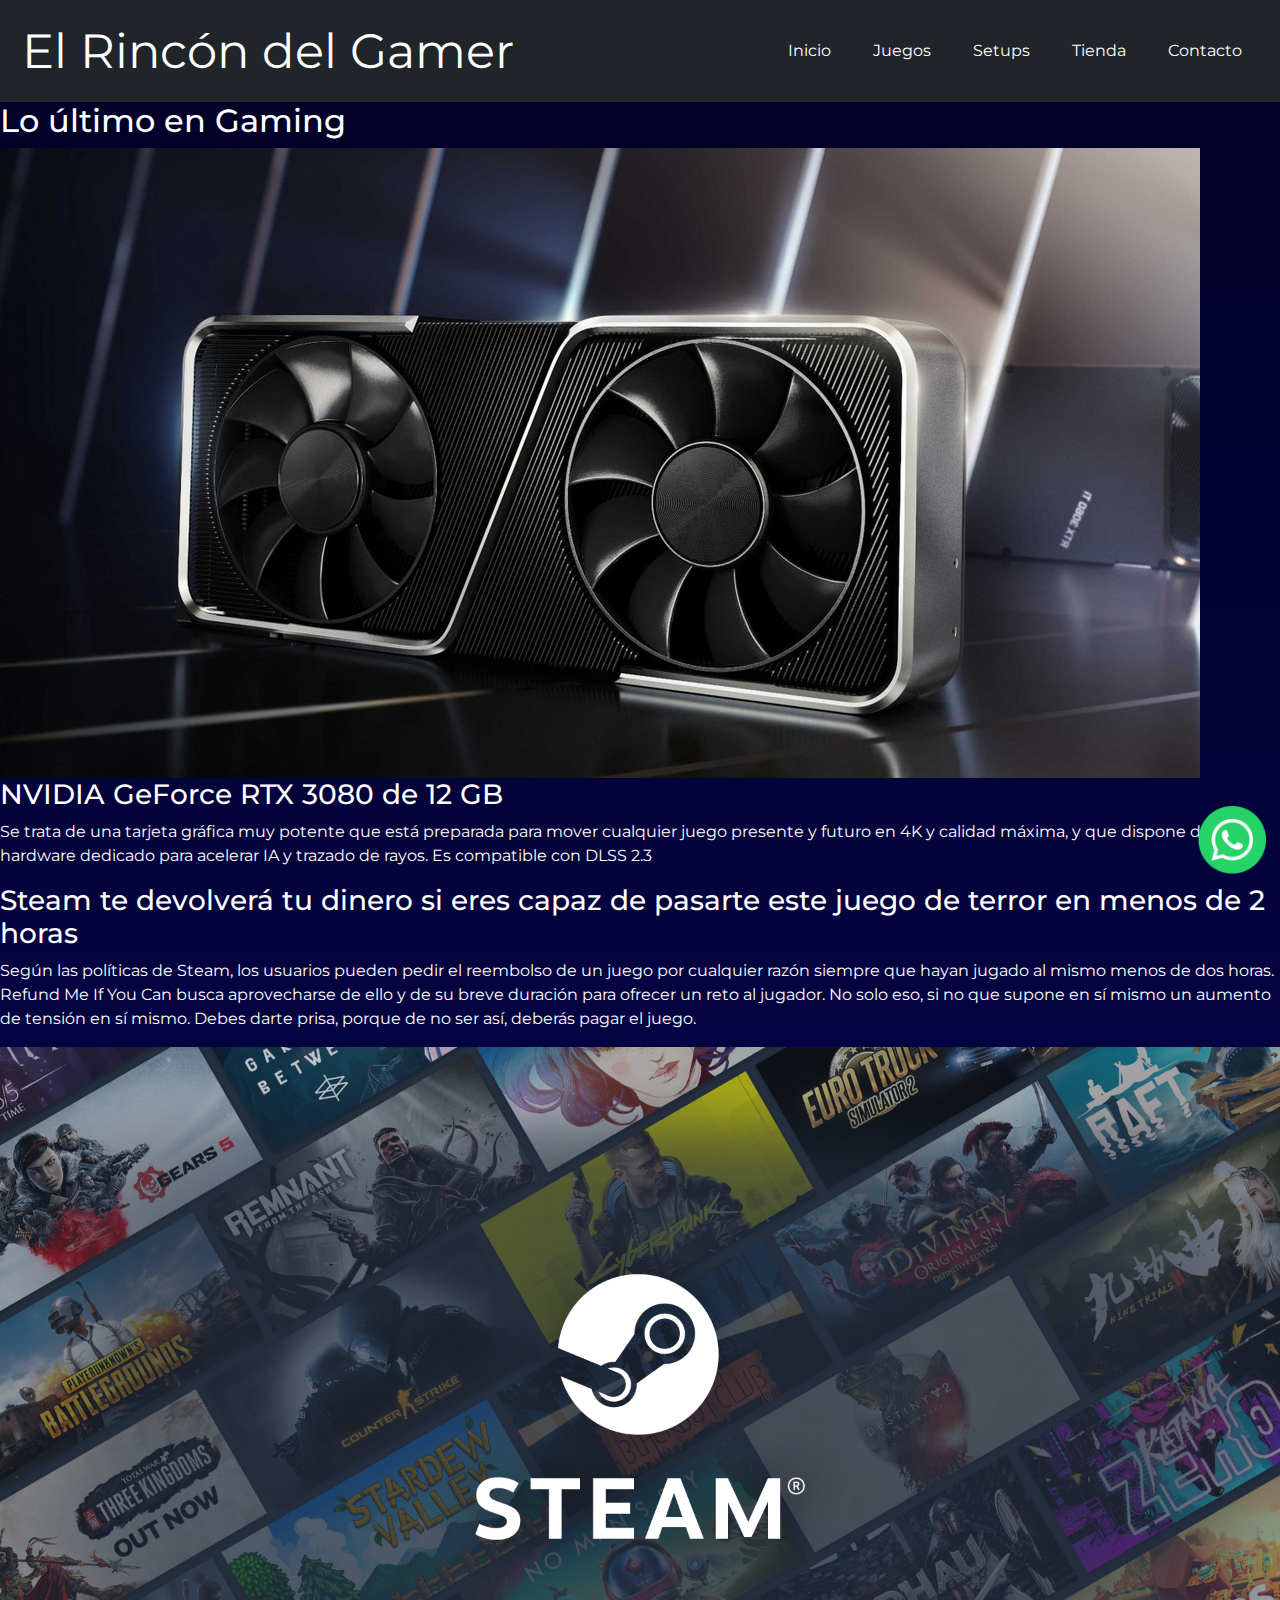
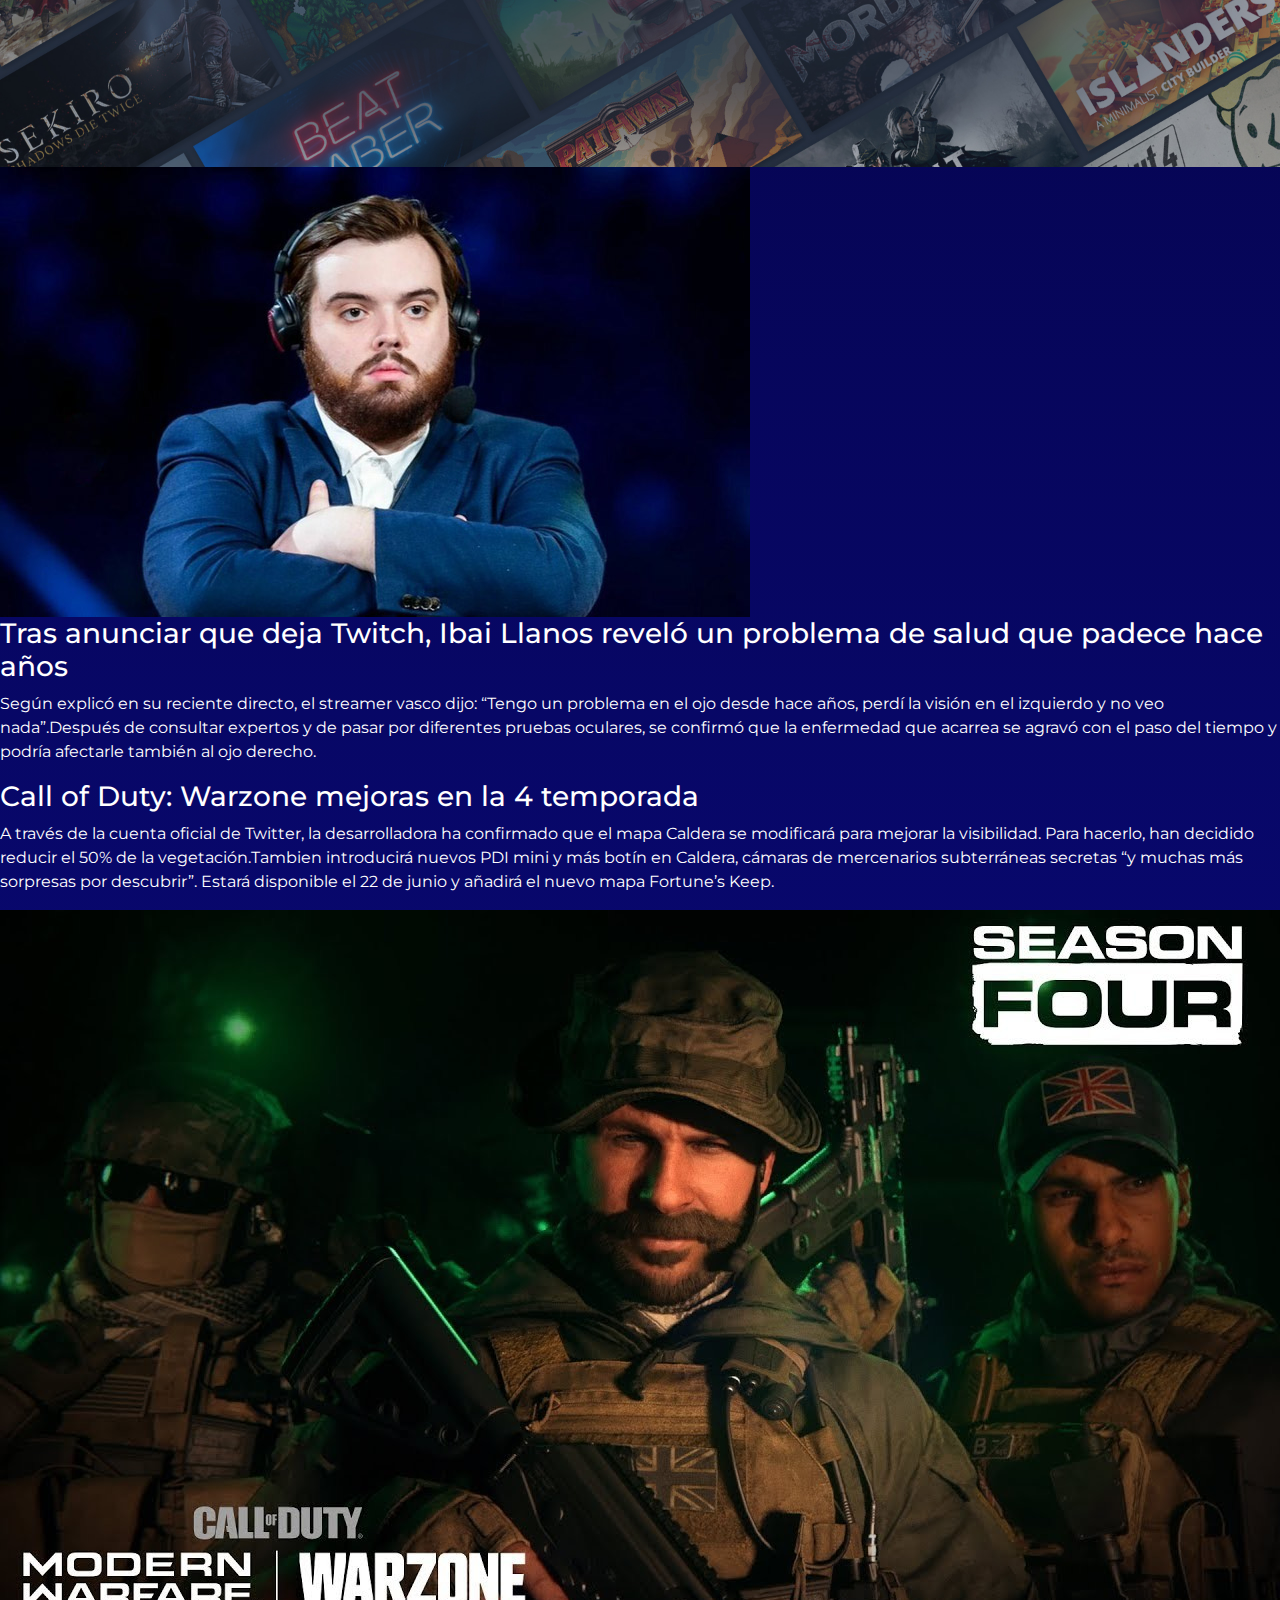
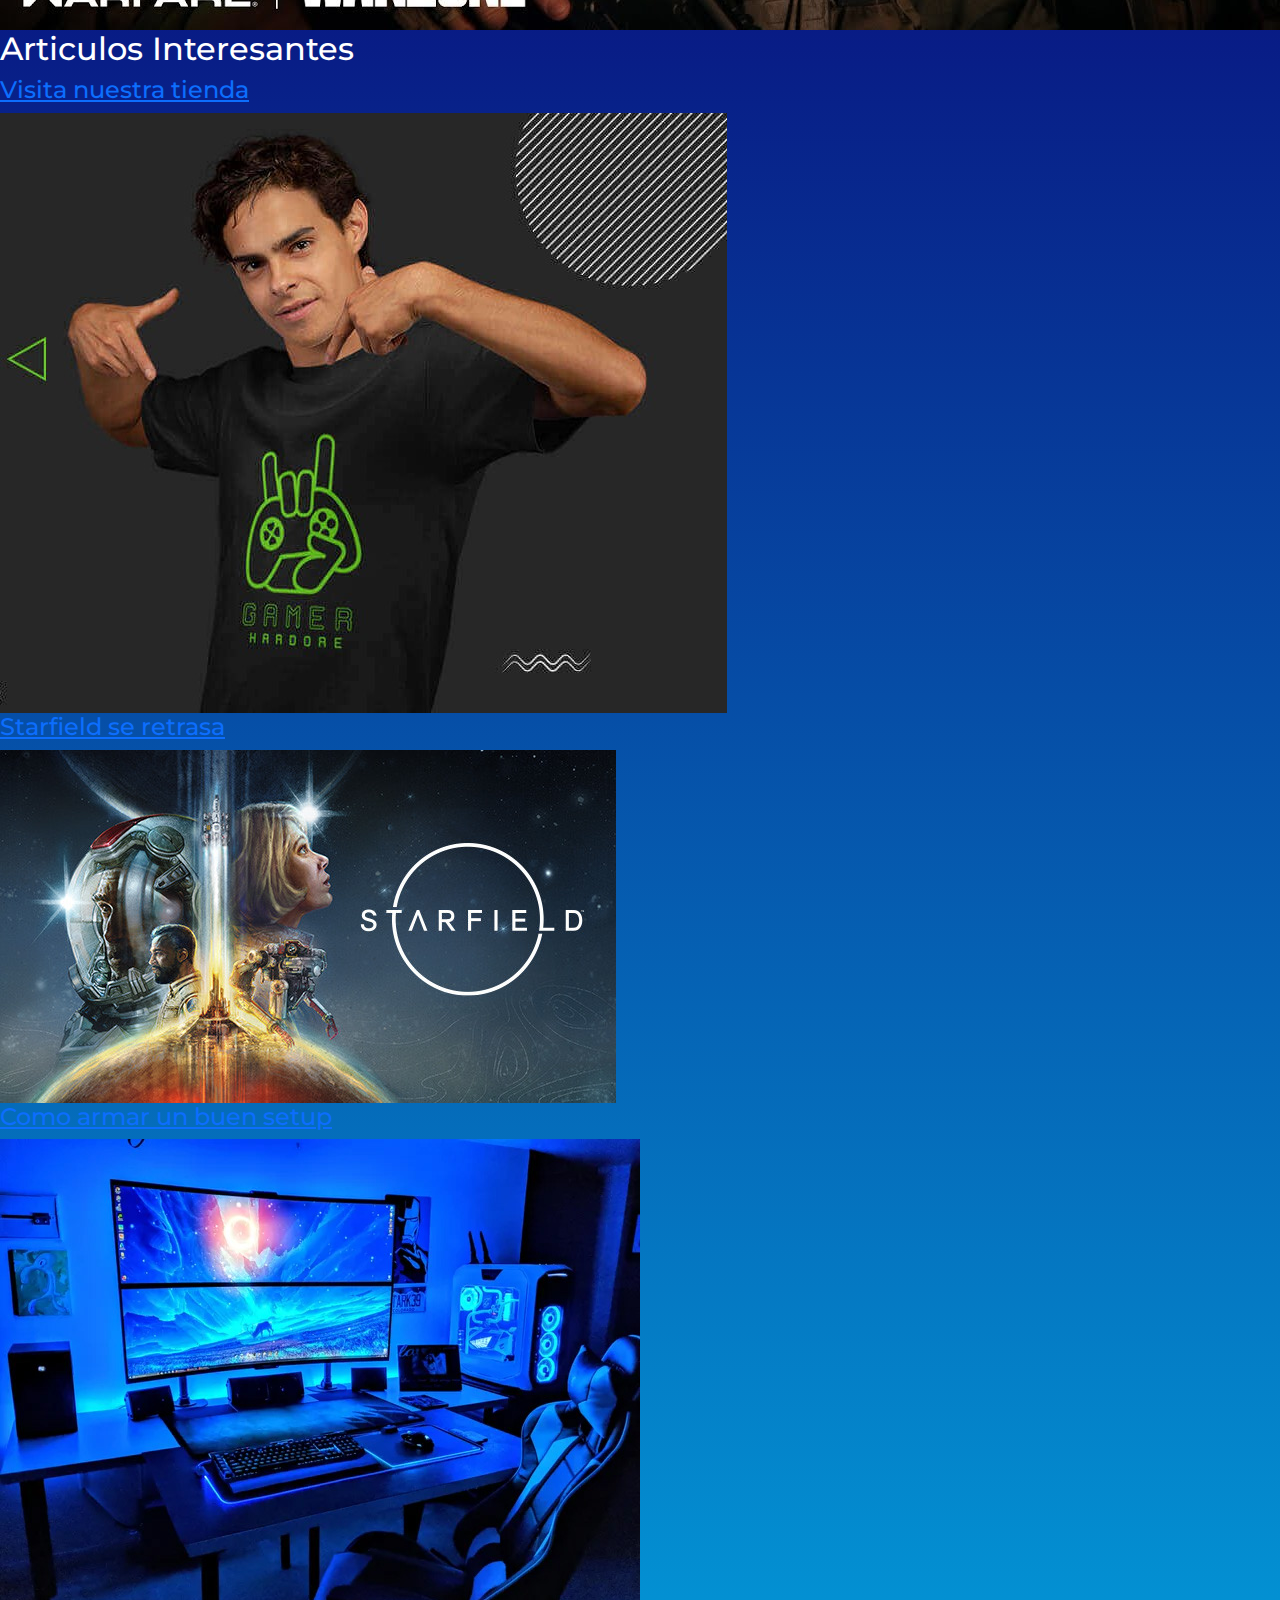
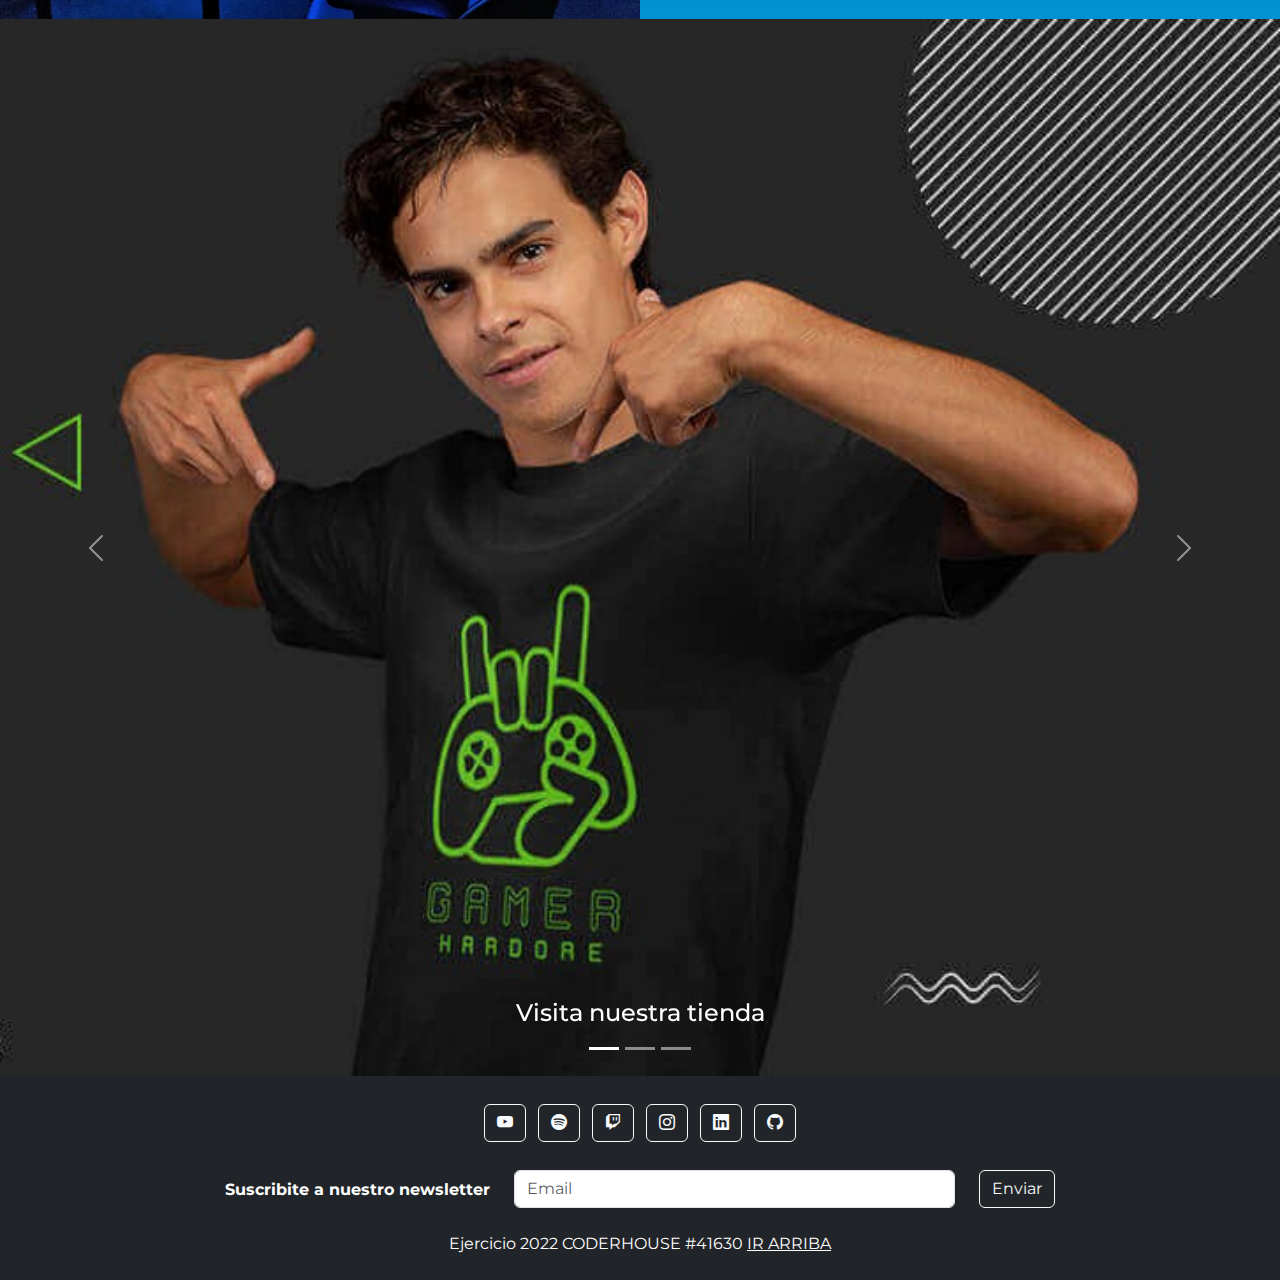
==== index.html @ 2330dfa2 "pegue el footer y el header en todas las paginas" ====
<!DOCTYPE html>
<html lang="es">
<head>
    <meta charset="UTF-8">
    <title>El Rincón del Gamer</title>
    <link rel="stylesheet" href="https://cdn.jsdelivr.net/npm/bootstrap@5.2.0/dist/css/bootstrap.min.css">
    <link rel="stylesheet" href="https://cdn.jsdelivr.net/npm/bootstrap-icons@1.9.1/font/bootstrap-icons.css">
    <link rel="stylesheet" href="style/style.css">
    <link rel="preconnect" href="https://fonts.googleapis.com">
    <link rel="preconnect" href="https://fonts.gstatic.com" crossorigin>
    <link href="https://fonts.googleapis.com/css2?family=Montserrat:wght@200;400&display=swap" rel="stylesheet">
</head>

<body>
    <header class="bg-dark">
        <nav class="navbar navbar-expand-lg">
            <div class="container-fluid">
                <a class="navbar-brand" href="index.html">
                    <h1 id="elrincongamer">El Rincón del Gamer</h1>
                </a>
                <button class="navbar-toggler hamburguesa" type="button" data-bs-toggle="collapse" data-bs-target="#navbarNav" aria-controls="navbarNav" aria-expanded="false" aria-label="Toggle navigation">
                    <span class="navbar-toggler-icon"></span>
                </button>
                <div class="collapse navbar-collapse justify-content-end" id="navbarNav">
                    <ul class="nav">
                        <li class="nav-item">
                            <a class="nav-link active white" aria-current="page" href="index.html">Inicio</a>
                        </li>
                        <li class="nav-item">
                            <a class="nav-link white" href="./pages/juegos.html">Juegos</a>
                        </li>
                        <li class="nav-item">
                            <a class="nav-link white" href="./pages/setups.html">Setups</a>
                        </li>
                        <li class="nav-item">
                            <a class="nav-link white" href="./pages/tienda.html">Tienda</a>
                        </li>
                        <li class="nav-item">
                            <a class="nav-link white" href="./pages/contacto.html">Contacto</a>
                        </li>
                    </ul>
                </div>
            </div>
        </nav>
    </header>
        <div>
            <main>
                <section>
                    <h2>Lo último en Gaming</h2>
                    <article>
                        <img src="./imagenes/placa-de-video.jpg" alt="placa-de-video" title="GeForce RTX3080Ti">
                        <div>
                            <h3>NVIDIA GeForce RTX 3080 de 12 GB</h3>
                            <p>Se trata de una tarjeta gráfica muy potente que está preparada para mover cualquier juego presente y futuro en 4K y calidad máxima, y que dispone de hardware dedicado para acelerar IA y trazado de rayos. Es compatible con DLSS 2.3</p>
                        </div>        
                    </article>
                    <article>
                        <div>
                            <h3>Steam te devolverá tu dinero si eres capaz de pasarte este juego de terror en menos de 2 horas</h3>
                            <p>Según las políticas de Steam, los usuarios pueden pedir el reembolso de un juego por cualquier razón siempre que hayan jugado al mismo menos de dos horas. Refund Me If You Can busca aprovecharse de ello y de su breve duración para ofrecer un reto al jugador. No solo eso, si no que supone en sí mismo un aumento de tensión en sí mismo. Debes darte prisa, porque de no ser así, deberás pagar el juego.</p>
                        </div>
                            <img src="./imagenes/steam.jpg" alt="steam" title="Steam">
                    </article>
                    <article>
                        <img src="./imagenes/ibai.jpg" alt="ibai" title="Ibai">
                        <div>
                            <h3>Tras anunciar que deja Twitch, Ibai Llanos reveló un problema de salud que padece hace años</h3>
                            <p>Según explicó en su reciente directo, el streamer vasco dijo: “Tengo un problema en el ojo desde hace años, perdí la visión en el izquierdo y no veo nada”.Después de consultar expertos y de pasar por diferentes pruebas oculares, se confirmó que la enfermedad que acarrea se agravó con el paso del tiempo y podría afectarle también al ojo derecho.</p>
                        </div>    
                    </article>
                    <article>
                        <div>
                            <h3>Call of Duty: Warzone mejoras en la 4 temporada</h3>
                            <p>A través de la cuenta oficial de Twitter, la desarrolladora ha confirmado que el mapa Caldera se modificará para mejorar la visibilidad. Para hacerlo, han decidido reducir el 50% de la vegetación.Tambien introducirá nuevos PDI mini y más botín en Caldera, cámaras de mercenarios subterráneas secretas “y muchas más sorpresas por descubrir”. Estará disponible el 22 de junio y añadirá el nuevo mapa Fortune’s Keep.</p>
                        </div>
                        <img src="./imagenes/call_of_duty.jpeg" alt="steam" title="Steam">
                    </article>
                </section>
            </main>
            <aside>
                <div >
                    <h2>Articulos Interesantes</h2>
                </div>
                <div>
                    <article>
                        <a href="./pages/tienda.html">
                            <h4>Visita nuestra tienda</h4>
                        </a>
                        <a href="./pages/tienda.html">
                            <img src="./imagenes/tienda.jpg" alt="Taza" title="Taza">
                        </a>
                    </article>
                </div>
                <div>
                    <article>
                        <a href="./pages/juegos.html">
                            <h4>Starfield se retrasa</h4>
                        </a>
                        <a href="./pages/juegos.html">
                            <img src="./imagenes/starfield.jpg" alt="starfield" title="Starfield">
                        </a>
                    </article>
                </div>
                <div>
                    <article>
                        <a href="./pages/setups.html">
                            <h4>Como armar un buen setup</h4>
                        </a>
                        <a href="./pages/setups.html">
                            <img src="./imagenes/setup1.png" alt="Setup" title="Setup">
                        </a>
                    </article>
                </div>
            </aside>
            <div id="carouselExampleCaptions" class="carousel slide" data-bs-ride="false">
                <div class="carousel-indicators">
                  <button type="button" data-bs-target="#carouselExampleCaptions" data-bs-slide-to="0" class="active" aria-current="true" aria-label="Slide 1"></button>
                  <button type="button" data-bs-target="#carouselExampleCaptions" data-bs-slide-to="1" aria-label="Slide 2"></button>
                  <button type="button" data-bs-target="#carouselExampleCaptions" data-bs-slide-to="2" aria-label="Slide 3"></button>
                </div>
                <div class="carousel-inner">
                  <div class="carousel-item active">
                    <img src="./imagenes/tienda.jpg" class="d-block w-100" alt="Tienda" title="Tienda">
                    <div class="carousel-caption d-none d-md-block">
                      <h4>Visita nuestra tienda</h4>
                    </div>
                  </div>
                  <div class="carousel-item">
                    <img src="./imagenes/starfield.jpg" class="d-block w-100" alt="starfield" title="Starfield">
                    <div class="carousel-caption d-none d-md-block">
                      <h4>Starfield se retrasa</h4>
                    </div>
                  </div>
                  <div class="carousel-item">
                    <img src="./imagenes/setup1.png" class="d-block w-100" alt="Setup" title="Setup">
                    <div class="carousel-caption d-none d-md-block">
                      <h4>Como armar un buen setup</h4>
                    </div>
                  </div>
                </div>
                <button class="carousel-control-prev" type="button" data-bs-target="#carouselExampleCaptions" data-bs-slide="prev">
                  <span class="carousel-control-prev-icon" aria-hidden="true"></span>
                  <span class="visually-hidden">Previous</span>
                </button>
                <button class="carousel-control-next" type="button" data-bs-target="#carouselExampleCaptions" data-bs-slide="next">
                  <span class="carousel-control-next-icon" aria-hidden="true"></span>
                  <span class="visually-hidden">Next</span>
                </button>
              </div>
        </div>
    <footer class="bg-dark text-center text-white">
        <div class="container p-4">
            <section class="mb-4">
                <a class="btn btn-outline-light btn-floating m-1" href="https://www.youtube.com/" role="button" target="_blank">
                    <i class="bi bi-youtube"></i>
                </a>
                <a class="btn btn-outline-light btn-floating m-1" href="https://www.spotify.com/" role="button" target="_blank">
                    <i class="bi bi-spotify"></i>
                </a>
                <a class="btn btn-outline-light btn-floating m-1" href="https://www.twitch.tv/" role="button" target="_blank">
                    <i class="bi bi-twitch"></i>
                </a>
                <a class="btn btn-outline-light btn-floating m-1" href="https://www.instagram.com/alejandrobonfilio/" role="button" target="_blank">
                    <i class="bi bi-instagram"></i>
                </a>
                <a class="btn btn-outline-light btn-floating m-1" href="https://www.linkedin.com/in/alejandro-ezequiel-bonfilio-391810122" role="button" target="_blank">
                    <i class="bi bi-linkedin"></i>
                </a>
                <a class="btn btn-outline-light btn-floating m-1" href="https://github.com/AlejandroBonfilio/rincon_del_gamer_bootstrap.git" role="button" target="_blank">
                    <i class="bi bi-github"></i>
                </a>
            </section>
            <section class="">
                <form action="">
                    <div class="row d-flex justify-content-center">
                        <div class="col-auto">
                            <p class="pt-2">
                                <strong>Suscribite a nuestro newsletter</strong>
                            </p>
                        </div>
                        <div class="col-md-5 col-12">
                            <div class="form-outline form-white mb-4">
                                <input type="email" id="form5Example2" class="form-control" placeholder="Email">
                            </div>
                        </div>
                        <div class="col-auto">
                            <button type="submit" class="btn btn-outline-light mb-4">
                                Enviar
                            </button>
                        </div>
                    </div>
                </form>
            </section>
            <a href="https://wa.me" target="_blank">
                <img class="logo_wsp" src="imagenes/logo-wasap.png">
            </a>
            <div class="text-center">
                Ejercicio 2022 CODERHOUSE #41630
                <a class="text-white" href="#elrincongamer">IR ARRIBA</a>
            </div>
        </div>    
    </footer>
    <script src="https://cdn.jsdelivr.net/npm/bootstrap@5.2.0/dist/js/bootstrap.bundle.min.js"></script>
</body>
</html>
---- style/style.css ----
body{
    /* Fuente */
    font-family: 'Montserrat', sans-serif;
    font-size: 16px;
    color: white;
    /* fondo */
    background: linear-gradient(180deg, rgba(2,0,36,1) 0%, rgba(9,9,121,1) 49%, rgba(0,212,255,1) 94%);
    background-repeat: no-repeat;
    background-size: cover;
}


h1 {
    font-weight: 400;
    font-size: 3rem;
    color: white;
    padding: 10px 0px 0px 10px;
}


/* Barra de nav */

nav ul li {
    text-align: center;
    margin: 0 10px 0 0;
}

nav li a {
    
    border: 1px solid rgb(255, 255, 255);
    border-radius: 10px;
}

nav li a:hover{
    background-color: white;
}

.white{
    color: white;
}

.hamburguesa{
    background-color: white;
}


/* Logo wpp */
.logo_wsp{
    width: 70px;
    position: fixed;
    bottom: 25px;
    right: 1vw;
}

/* animacion de wpp */
.logo_wsp{
    animation:logo_wsp 1.5s ease-in-out infinite both;
    

}

@keyframes logo_wsp{
    from{transform:scale(1);
        transform-origin:center center;
        animation-timing-function:ease-out;
    }
    10%{
        transform:scale(.91);
        animation-timing-function:ease-in;
    }
    17%{
        transform:scale(.98);animation-timing-function:ease-out;
    }
    33%{
        transform:scale(.87);
        animation-timing-function:ease-in;
    }
    45%{
        transform:scale(1);animation-timing-function:ease-out;
    }
}


/* img */

img{
    max-width: 100%;
}
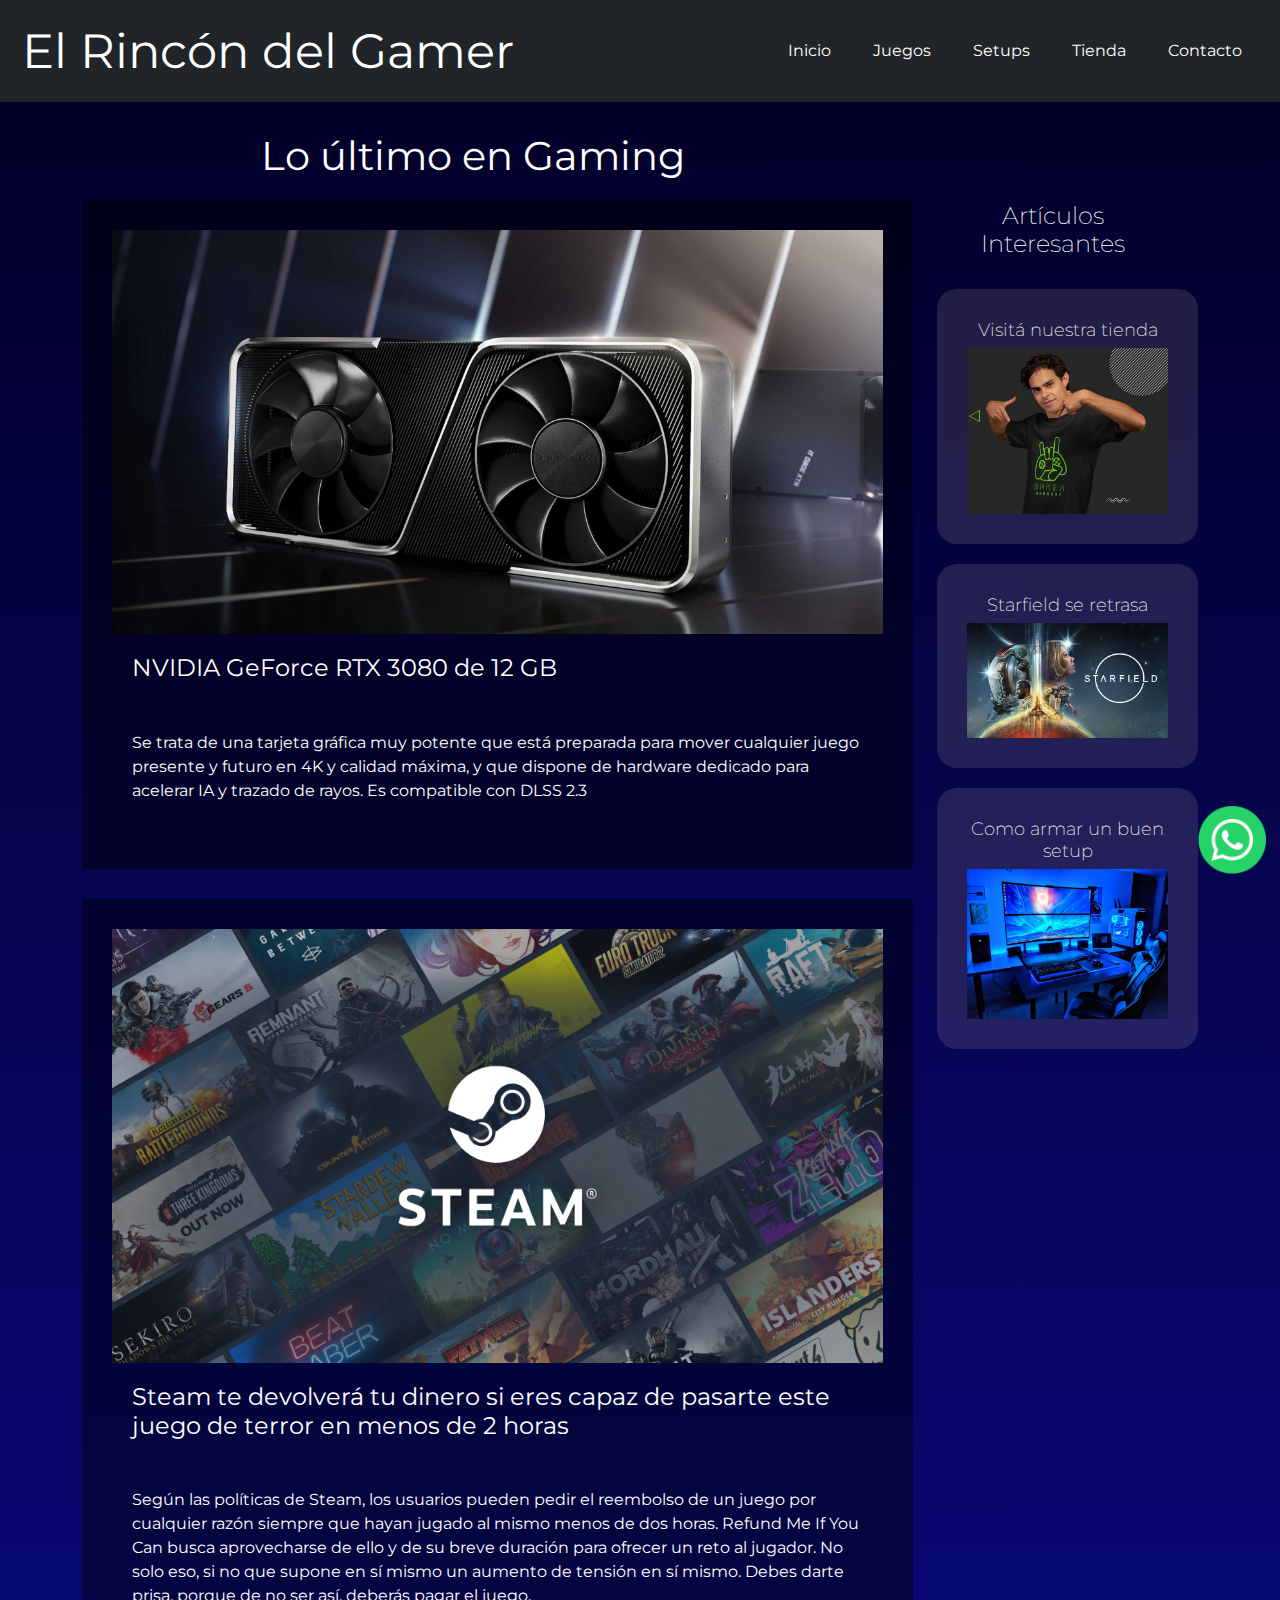
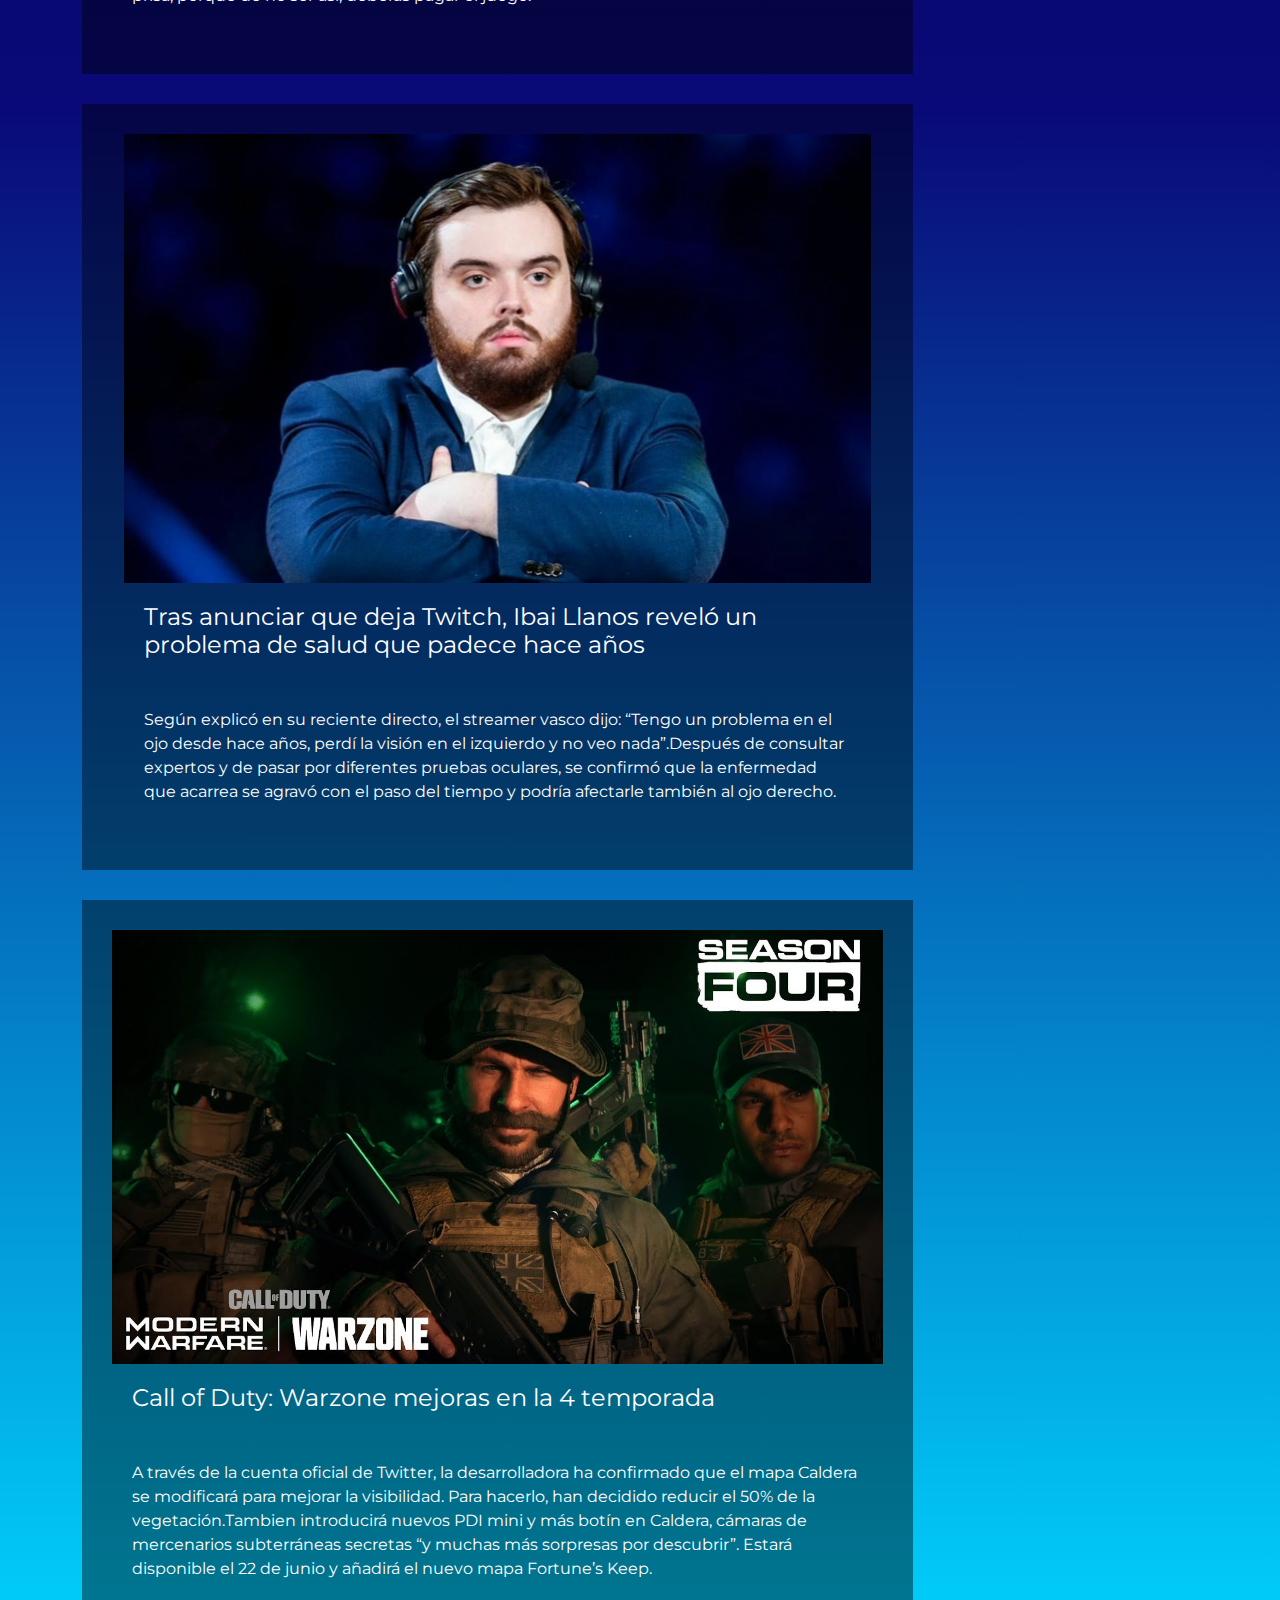
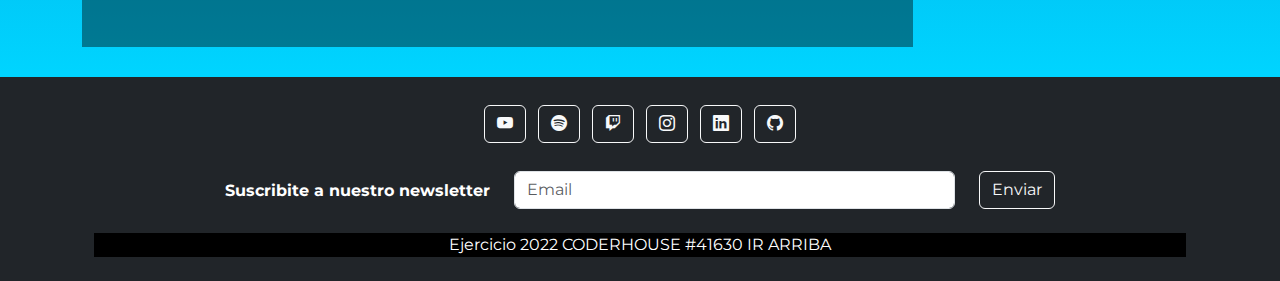
==== commit 0ad3a265: "repaso general" ====
--- a/index.html
+++ b/index.html
@@ -43,110 +43,79 @@
             </div>
         </nav>
     </header>
-        <div>
-            <main>
-                <section>
-                    <h2>Lo último en Gaming</h2>
-                    <article>
-                        <img src="./imagenes/placa-de-video.jpg" alt="placa-de-video" title="GeForce RTX3080Ti">
-                        <div>
-                            <h3>NVIDIA GeForce RTX 3080 de 12 GB</h3>
-                            <p>Se trata de una tarjeta gráfica muy potente que está preparada para mover cualquier juego presente y futuro en 4K y calidad máxima, y que dispone de hardware dedicado para acelerar IA y trazado de rayos. Es compatible con DLSS 2.3</p>
-                        </div>        
-                    </article>
-                    <article>
-                        <div>
-                            <h3>Steam te devolverá tu dinero si eres capaz de pasarte este juego de terror en menos de 2 horas</h3>
-                            <p>Según las políticas de Steam, los usuarios pueden pedir el reembolso de un juego por cualquier razón siempre que hayan jugado al mismo menos de dos horas. Refund Me If You Can busca aprovecharse de ello y de su breve duración para ofrecer un reto al jugador. No solo eso, si no que supone en sí mismo un aumento de tensión en sí mismo. Debes darte prisa, porque de no ser así, deberás pagar el juego.</p>
-                        </div>
-                            <img src="./imagenes/steam.jpg" alt="steam" title="Steam">
-                    </article>
-                    <article>
-                        <img src="./imagenes/ibai.jpg" alt="ibai" title="Ibai">
-                        <div>
-                            <h3>Tras anunciar que deja Twitch, Ibai Llanos reveló un problema de salud que padece hace años</h3>
-                            <p>Según explicó en su reciente directo, el streamer vasco dijo: “Tengo un problema en el ojo desde hace años, perdí la visión en el izquierdo y no veo nada”.Después de consultar expertos y de pasar por diferentes pruebas oculares, se confirmó que la enfermedad que acarrea se agravó con el paso del tiempo y podría afectarle también al ojo derecho.</p>
-                        </div>    
-                    </article>
-                    <article>
-                        <div>
-                            <h3>Call of Duty: Warzone mejoras en la 4 temporada</h3>
-                            <p>A través de la cuenta oficial de Twitter, la desarrolladora ha confirmado que el mapa Caldera se modificará para mejorar la visibilidad. Para hacerlo, han decidido reducir el 50% de la vegetación.Tambien introducirá nuevos PDI mini y más botín en Caldera, cámaras de mercenarios subterráneas secretas “y muchas más sorpresas por descubrir”. Estará disponible el 22 de junio y añadirá el nuevo mapa Fortune’s Keep.</p>
-                        </div>
-                        <img src="./imagenes/call_of_duty.jpeg" alt="steam" title="Steam">
-                    </article>
-                </section>
-            </main>
-            <aside>
-                <div >
-                    <h2>Articulos Interesantes</h2>
-                </div>
-                <div>
-                    <article>
-                        <a href="./pages/tienda.html">
-                            <h4>Visita nuestra tienda</h4>
-                        </a>
-                        <a href="./pages/tienda.html">
-                            <img src="./imagenes/tienda.jpg" alt="Taza" title="Taza">
-                        </a>
-                    </article>
-                </div>
-                <div>
-                    <article>
-                        <a href="./pages/juegos.html">
-                            <h4>Starfield se retrasa</h4>
-                        </a>
-                        <a href="./pages/juegos.html">
-                            <img src="./imagenes/starfield.jpg" alt="starfield" title="Starfield">
-                        </a>
-                    </article>
-                </div>
-                <div>
-                    <article>
-                        <a href="./pages/setups.html">
-                            <h4>Como armar un buen setup</h4>
-                        </a>
-                        <a href="./pages/setups.html">
-                            <img src="./imagenes/setup1.png" alt="Setup" title="Setup">
-                        </a>
-                    </article>
-                </div>
-            </aside>
-            <div id="carouselExampleCaptions" class="carousel slide" data-bs-ride="false">
-                <div class="carousel-indicators">
-                  <button type="button" data-bs-target="#carouselExampleCaptions" data-bs-slide-to="0" class="active" aria-current="true" aria-label="Slide 1"></button>
-                  <button type="button" data-bs-target="#carouselExampleCaptions" data-bs-slide-to="1" aria-label="Slide 2"></button>
-                  <button type="button" data-bs-target="#carouselExampleCaptions" data-bs-slide-to="2" aria-label="Slide 3"></button>
-                </div>
-                <div class="carousel-inner">
-                  <div class="carousel-item active">
-                    <img src="./imagenes/tienda.jpg" class="d-block w-100" alt="Tienda" title="Tienda">
-                    <div class="carousel-caption d-none d-md-block">
-                      <h4>Visita nuestra tienda</h4>
+        <div class="container">
+            <div class="row contenido">  
+                <main class="col-lg-9">
+                    <section>
+                        <h2 class="section__titulo">Lo último en Gaming</h2>
+                        <article class="noticia">
+                            <img class="noticia__img" src="./imagenes/placa-de-video.jpg" alt="placa-de-video" title="GeForce RTX3080Ti">
+                            <div>
+                                <h3 class="noticia__titulo">NVIDIA GeForce RTX 3080 de 12 GB</h3>
+                                <p class="noticia__parrafo">Se trata de una tarjeta gráfica muy potente que está preparada para mover cualquier juego presente y futuro en 4K y calidad máxima, y que dispone de hardware dedicado para acelerar IA y trazado de rayos. Es compatible con DLSS 2.3</p>
+                            </div>        
+                        </article>
+                        <article class="noticia">
+                            <img class="noticia__img" src="./imagenes/steam.jpg" alt="steam" title="Steam">
+                            <div>
+                                <h3 class="noticia__titulo">Steam te devolverá tu dinero si eres capaz de pasarte este juego de terror en menos de 2 horas</h3>
+                                <p class="noticia__parrafo">Según las políticas de Steam, los usuarios pueden pedir el reembolso de un juego por cualquier razón siempre que hayan jugado al mismo menos de dos horas. Refund Me If You Can busca aprovecharse de ello y de su breve duración para ofrecer un reto al jugador. No solo eso, si no que supone en sí mismo un aumento de tensión en sí mismo. Debes darte prisa, porque de no ser así, deberás pagar el juego.</p>
+                            </div>
+                        </article>
+                        <article class="row noticia">
+                            <div class="col"></div>
+                            <img class="col noticia__img" src="./imagenes/ibai.jpg" alt="ibai" title="Ibai">
+                            <div class="col"></div>
+                            <div>
+                                <h3 class="noticia__titulo">Tras anunciar que deja Twitch, Ibai Llanos reveló un problema de salud que padece hace años</h3>
+                                <p class="noticia__parrafo">Según explicó en su reciente directo, el streamer vasco dijo: “Tengo un problema en el ojo desde hace años, perdí la visión en el izquierdo y no veo nada”.Después de consultar expertos y de pasar por diferentes pruebas oculares, se confirmó que la enfermedad que acarrea se agravó con el paso del tiempo y podría afectarle también al ojo derecho.</p>
+                            </div>    
+                        </article>
+                        <article class="noticia">
+                            <img class="noticia__img" src="./imagenes/call_of_duty.jpeg" alt="steam" title="Steam">
+                            <div>
+                                <h3 class="noticia__titulo">Call of Duty: Warzone mejoras en la 4 temporada</h3>
+                                <p class="noticia__parrafo">A través de la cuenta oficial de Twitter, la desarrolladora ha confirmado que el mapa Caldera se modificará para mejorar la visibilidad. Para hacerlo, han decidido reducir el 50% de la vegetación.Tambien introducirá nuevos PDI mini y más botín en Caldera, cámaras de mercenarios subterráneas secretas “y muchas más sorpresas por descubrir”. Estará disponible el 22 de junio y añadirá el nuevo mapa Fortune’s Keep.</p>
+                            </div>
+                        </article>
+                    </section>
+                </main>
+                <aside class="col-lg-3">
+                    <div >
+                        <h2>Artículos Interesantes</h2>
                     </div>
-                  </div>
-                  <div class="carousel-item">
-                    <img src="./imagenes/starfield.jpg" class="d-block w-100" alt="starfield" title="Starfield">
-                    <div class="carousel-caption d-none d-md-block">
-                      <h4>Starfield se retrasa</h4>
+                    <div>
+                        <article class="articulo-aside">
+                            <a href="./pages/tienda.html">
+                                <h4>Visitá nuestra tienda</h4>
+                            </a>
+                            <a href="./pages/tienda.html">
+                                <img src="./imagenes/tienda.jpg" alt="Taza" title="Taza">
+                            </a>
+                        </article>
                     </div>
-                  </div>
-                  <div class="carousel-item">
-                    <img src="./imagenes/setup1.png" class="d-block w-100" alt="Setup" title="Setup">
-                    <div class="carousel-caption d-none d-md-block">
-                      <h4>Como armar un buen setup</h4>
+                    <div>
+                        <article class="articulo-aside">
+                            <a href="./pages/juegos.html">
+                                <h4>Starfield se retrasa</h4>
+                            </a>
+                            <a href="./pages/juegos.html">
+                                <img src="./imagenes/starfield.jpg" alt="starfield" title="Starfield">
+                            </a>
+                        </article>
                     </div>
-                  </div>
-                </div>
-                <button class="carousel-control-prev" type="button" data-bs-target="#carouselExampleCaptions" data-bs-slide="prev">
-                  <span class="carousel-control-prev-icon" aria-hidden="true"></span>
-                  <span class="visually-hidden">Previous</span>
-                </button>
-                <button class="carousel-control-next" type="button" data-bs-target="#carouselExampleCaptions" data-bs-slide="next">
-                  <span class="carousel-control-next-icon" aria-hidden="true"></span>
-                  <span class="visually-hidden">Next</span>
-                </button>
-              </div>
+                    <div>
+                        <article class="articulo-aside">
+                            <a href="./pages/setups.html">
+                                <h4>Como armar un buen setup</h4>
+                            </a>
+                            <a href="./pages/setups.html">
+                                <img src="./imagenes/setup1.png" alt="Setup" title="Setup">
+                            </a>
+                        </article>
+                    </div>
+                </aside>
+            </div>    
         </div>
     <footer class="bg-dark text-center text-white">
         <div class="container p-4">
@@ -170,8 +139,8 @@
                     <i class="bi bi-github"></i>
                 </a>
             </section>
-            <section class="">
-                <form action="">
+            <section>
+                <form>
                     <div class="row d-flex justify-content-center">
                         <div class="col-auto">
                             <p class="pt-2">
@@ -192,9 +161,9 @@
                 </form>
             </section>
             <a href="https://wa.me" target="_blank">
-                <img class="logo_wsp" src="imagenes/logo-wasap.png">
+                <img class="logo_wsp" src="imagenes/logo-wasap.png" alt="wpp">
             </a>
-            <div class="text-center">
+            <div class="text-center bg-black">
                 Ejercicio 2022 CODERHOUSE #41630
                 <a class="text-white" href="#elrincongamer">IR ARRIBA</a>
             </div>
--- a/style/style.css
+++ b/style/style.css
@@ -8,6 +8,11 @@
     background: linear-gradient(180deg, rgba(2,0,36,1) 0%, rgba(9,9,121,1) 49%, rgba(0,212,255,1) 94%);
     background-repeat: no-repeat;
     background-size: cover;
+   
+}
+
+a{
+    text-decoration: none;
 }
 
 
@@ -88,3 +93,248 @@
     max-width: 100%;
 }
 
+
+/* INDEX.HTML */
+
+/* MAIN */
+
+
+.section__titulo {
+    margin: 30px 50px 20px 0px;
+    font-size: 2.5rem;
+    font-weight: 400;
+    
+    text-align: center;
+    
+}
+
+
+.noticia {
+    width: 100%;
+    padding: 30px;
+    margin: 0px 50px 30px 0px;
+    background-color: rgba(0, 0, 0, 0.418);
+}
+
+
+
+.noticia__titulo {
+    font-size: 1.5rem;
+    font-weight: 400;
+    padding: 20px;
+
+}
+
+.noticia__parrafo {
+    font-size: 1rem;
+    font-weight: 400;
+    padding: 20px;
+
+}
+
+.noticia__img{
+    max-width: 100%;
+}
+
+/* MAIN */
+
+
+/* ASIDE */
+
+aside {
+    
+    text-align: center;
+    font-weight: 200;
+}
+
+aside div h2{
+    margin: 100px 30px 30px 0px;
+    font-weight: 200;
+    font-size: 1.5rem;
+    
+}
+
+aside div h4{
+    color: white;
+    font-weight: 200;
+    font-size: 1.1rem;
+    text-align: center;
+    
+
+}
+
+.articulo-aside{
+    background-color: rgba(151, 135, 135, 0.212);
+    width: 100%;
+    padding: 30px;
+    border-radius: 20px;
+    margin: 20px 0px 20px 0px;
+}
+/* ASIDE */
+
+
+
+
+
+/* JUegos.html */
+
+
+/* aside juegos */
+
+.juegos-aside__titulo{
+    margin: 100px 30px 30px 0px;
+    font-weight: 200;
+    font-size: 1.5rem;
+}
+
+
+.juegos-aside__iframe{
+    height: 100vh;
+    width: 100%;
+}
+
+/* card de juegos */
+
+.juegos{
+    background-color: rgba(0, 0, 0, 0.418);
+    padding: 20px;
+    margin: 20px;
+}
+
+
+.parrafo-juego{
+    padding: 10px;
+}
+
+
+/* setups */
+
+/* card de setup */
+
+.setup-card{
+    background-color: rgba(0, 0, 0, 0.418);
+    padding: 20px;
+   
+}
+
+
+/* tienda.html */
+
+/* carrusel */
+
+.carousel-inner img {
+    width: 100%;
+    max-height: 460px;
+}
+
+.carousel-inner{
+ height: 450px;
+}
+
+
+/* card */
+
+.producto{
+    background-color: rgb(255, 255, 255);
+    color: black;
+    text-align: center;
+    width: 300px;
+    padding: 30px;
+    margin: 10px;
+
+    border-radius: 20px;
+
+    display: flex;
+    flex-flow: column;
+    justify-content: space-around;
+    align-items: center;
+}
+
+.producto__valor{
+    padding: 20px;
+}
+
+
+.boton{
+    text-decoration: none;
+    background-color: rgba(14, 192, 216, 0.397);
+    padding: 10px 15px;
+    border-radius: 20px;
+    
+}
+
+.producto__imagen{
+    max-width: 200px;
+    max-height: 200px;
+    
+}
+
+
+
+/* animacion de boton agregar carrito */
+
+.boton:hover{
+    transition-delay: 0.5ms;
+    background-color: rgba(14, 192, 216, 0.801);
+
+    
+}
+
+
+/* animacion de tarjetas de tienda (imagenes con zoom) */
+
+.producto__imagen:hover{
+    cursor:zoom-in; 
+    transform: scale(1.5);
+}
+
+
+/* -----tienda.html------ */
+
+/* contacto.html */
+
+.formulario{
+    width: 100%;
+    height: 100%;
+    text-align: center;
+    padding: 30px 30px 0px 30px;
+    margin: 20px;
+    background-color: rgba(16, 32, 85, 0.411);
+}
+
+
+/* animacion del avion de formulario */
+
+.avion{
+    width: 200px;
+    
+    animation-name: avion;
+    animation-duration: 15s;
+    animation-iteration-count: infinite;
+}
+
+@keyframes avion {
+    
+    0%{
+        transform: translate(0px,0px) rotateX(20deg);
+        
+    }
+    
+    25%{
+        transform: translate(180px,90px) rotateX(45deg);
+    }
+    
+    50%{
+        transform: translate(360px,180px) scale(2);
+    }
+
+    75%{
+        transform: translate(550px) rotateX(225deg);
+    }    
+        
+    
+    100%{
+        transform: translate(500px 300px);
+        
+    }
+}
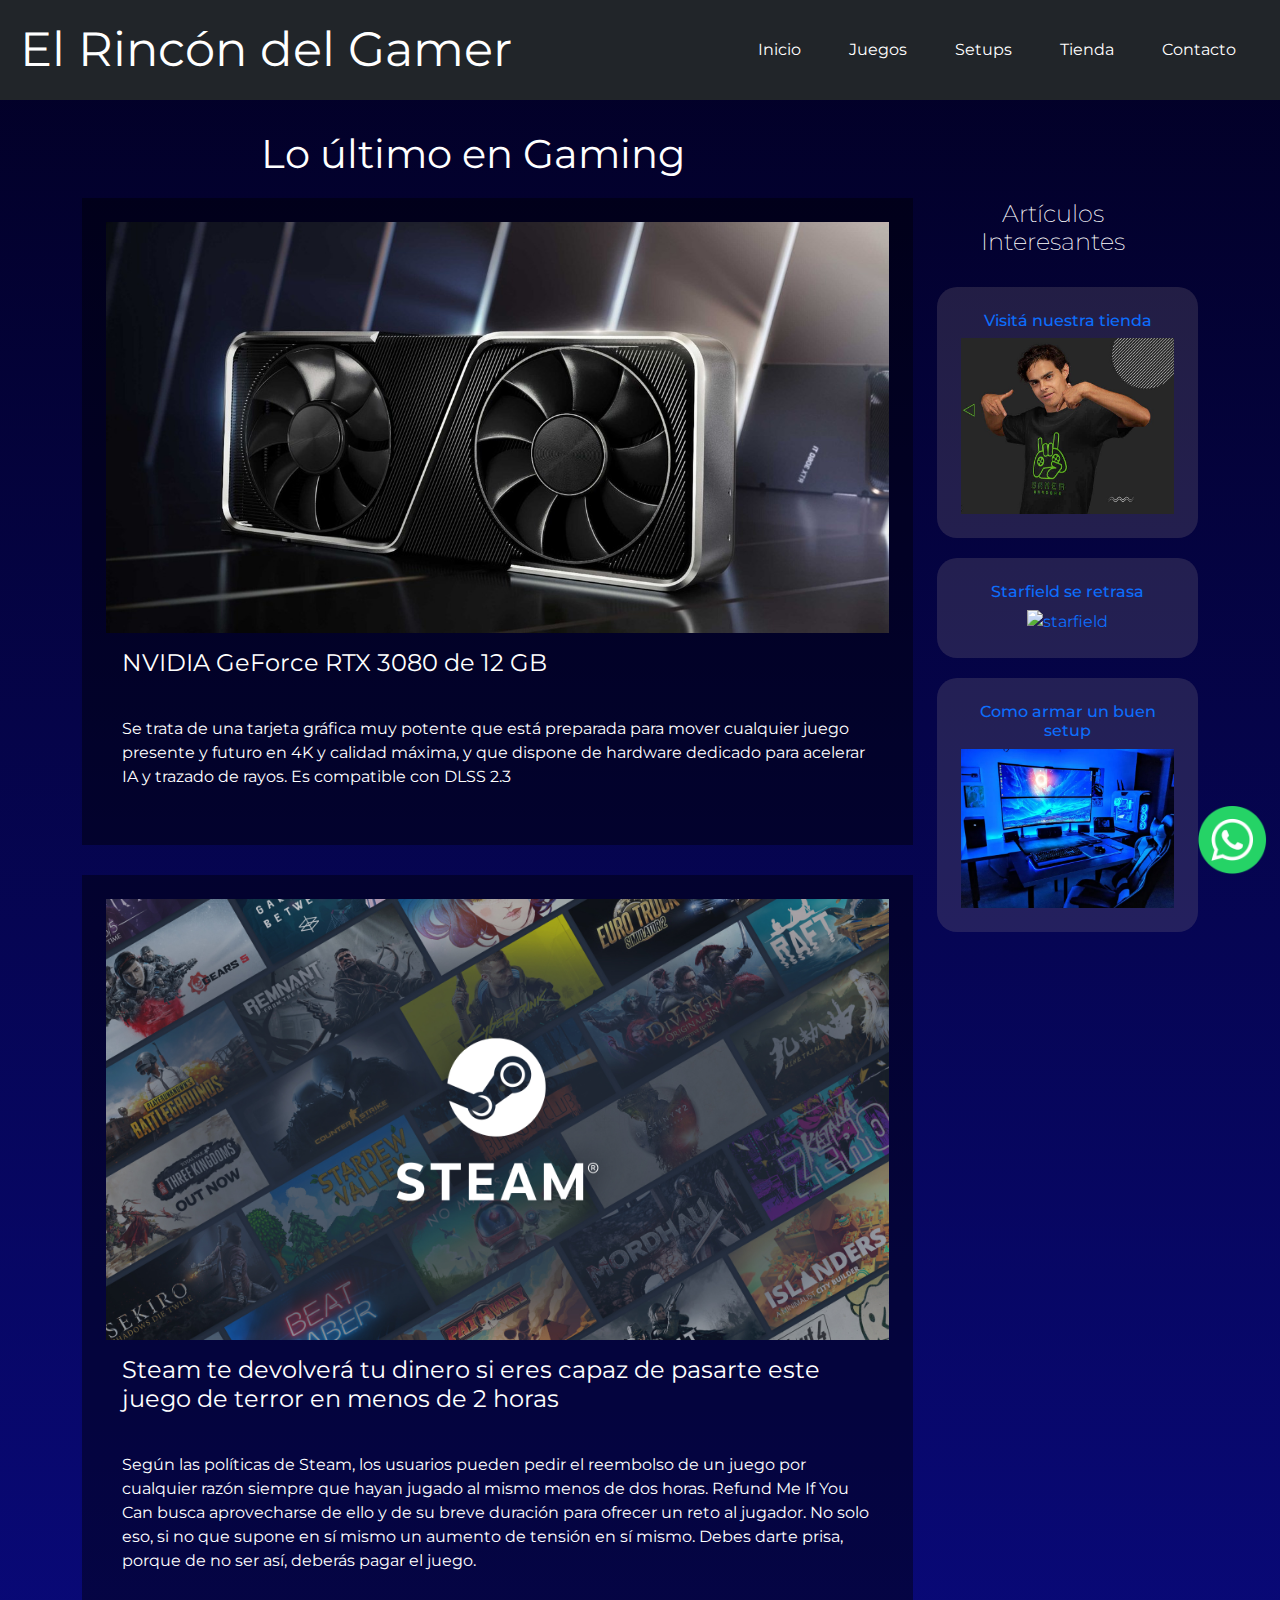
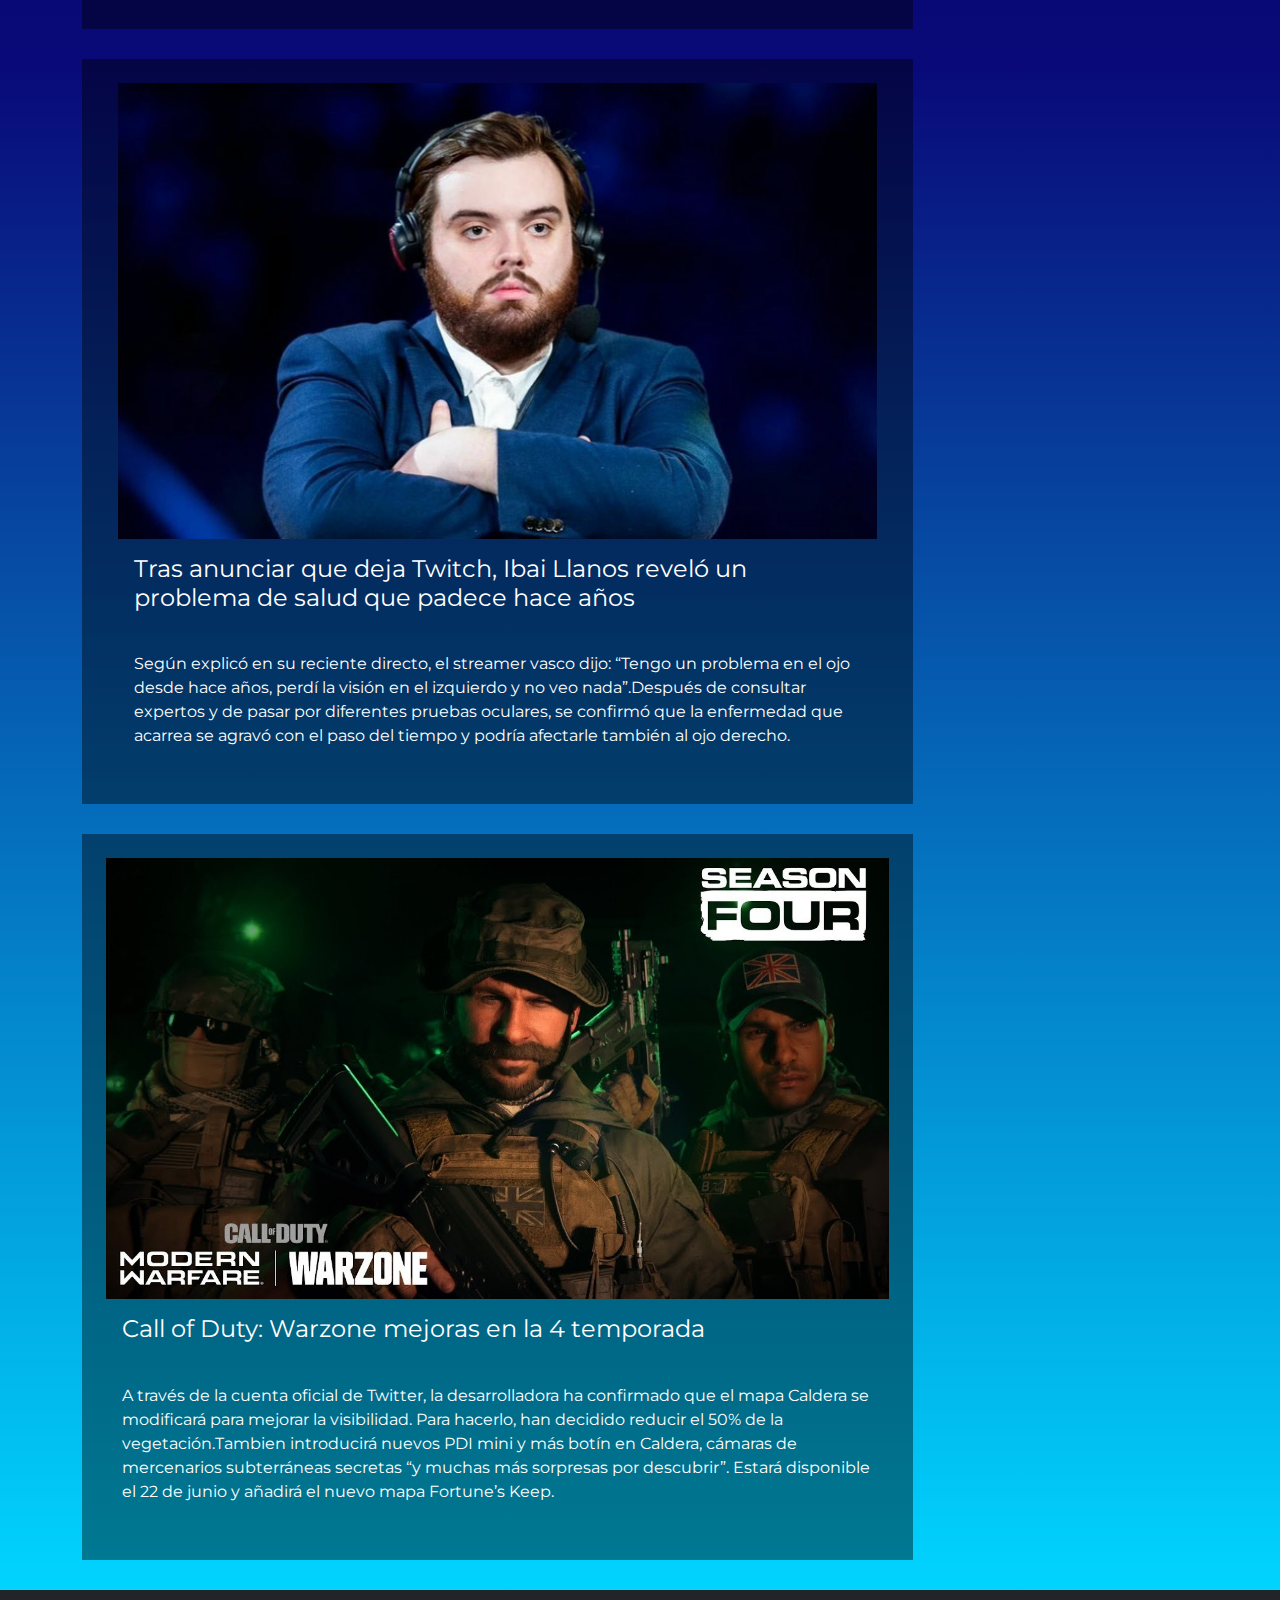
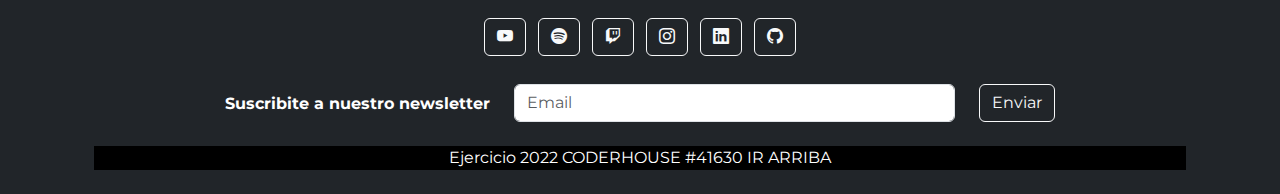
==== commit 4bdb0028: "agregue meta og y elimine los br en form" ====
--- a/index.html
+++ b/index.html
@@ -2,10 +2,32 @@
 <html lang="es">
 <head>
     <meta charset="UTF-8">
-    <title>El Rincón del Gamer</title>
+    <title>El Rincón del Gamer | Tienda y noticias del Mundo Gamer</title>
+    <meta name="description" content="Enterate de todo lo que pasa en el mundillo de los videojuegos, noticias al instante, y ademas una tienda con todo lo necesario para ser un verdadero Gamer">
+    <meta property="og:title" content="El Rincón del Gamer | Tienda y noticias del Mundo Gamer"/>
+    <meta property="og:site_name" content="El Rincón del Gamer">
+    <meta property="og:type" content="website">
+
+    <link rel="apple-touch-icon" sizes="57x57" href="./imagenes/favicon/apple-icon-57x57.png">
+    <link rel="apple-touch-icon" sizes="60x60" href="./imagenes/favicon/apple-icon-60x60.png">
+    <link rel="apple-touch-icon" sizes="72x72" href="./imagenes/favicon/apple-icon-72x72.png">
+    <link rel="apple-touch-icon" sizes="76x76" href="./imagenes/favicon/apple-icon-76x76.png">
+    <link rel="apple-touch-icon" sizes="114x114" href="./imagenes/favicon/apple-icon-114x114.png">
+    <link rel="apple-touch-icon" sizes="120x120" href="./imagenes/favicon/apple-icon-120x120.png">
+    <link rel="apple-touch-icon" sizes="144x144" href="./imagenes/favicon//apple-icon-144x144.png">
+    <link rel="apple-touch-icon" sizes="152x152" href="./imagenes/favicon/apple-icon-152x152.png">
+    <link rel="apple-touch-icon" sizes="180x180" href="./imagenes/favicon/apple-icon-180x180.png">
+    <link rel="icon" type="image/png" sizes="192x192"  href="./imagenes/favicon/android-icon-192x192.png">
+    <link rel="icon" type="image/png" sizes="32x32" href="./imagenes/favicon/favicon-32x32.png">
+    <link rel="icon" type="image/png" sizes="96x96" href="./imagenes/favicon/favicon-96x96.png">
+    <link rel="icon" type="image/png" sizes="16x16" href="./imagenes/favicon/favicon-16x16.png">
+    <link rel="manifest" href="./imagenes/favicon/manifest.json">
+    <meta name="msapplication-TileColor" content="#ffffff">
+    <meta name="msapplication-TileImage" content="/ms-icon-144x144.png">
+    <meta name="theme-color" content="#ffffff">
     <link rel="stylesheet" href="https://cdn.jsdelivr.net/npm/bootstrap@5.2.0/dist/css/bootstrap.min.css">
     <link rel="stylesheet" href="https://cdn.jsdelivr.net/npm/bootstrap-icons@1.9.1/font/bootstrap-icons.css">
-    <link rel="stylesheet" href="style/style.css">
+    <link rel="stylesheet" href="css/style.css">
     <link rel="preconnect" href="https://fonts.googleapis.com">
     <link rel="preconnect" href="https://fonts.gstatic.com" crossorigin>
     <link href="https://fonts.googleapis.com/css2?family=Montserrat:wght@200;400&display=swap" rel="stylesheet">
@@ -16,27 +38,27 @@
         <nav class="navbar navbar-expand-lg">
             <div class="container-fluid">
                 <a class="navbar-brand" href="index.html">
-                    <h1 id="elrincongamer">El Rincón del Gamer</h1>
+                    <h1 id="elrincongamer" class="pt-2 ps-2">El Rincón del Gamer</h1>
                 </a>
                 <button class="navbar-toggler hamburguesa" type="button" data-bs-toggle="collapse" data-bs-target="#navbarNav" aria-controls="navbarNav" aria-expanded="false" aria-label="Toggle navigation">
                     <span class="navbar-toggler-icon"></span>
                 </button>
                 <div class="collapse navbar-collapse justify-content-end" id="navbarNav">
                     <ul class="nav">
-                        <li class="nav-item">
-                            <a class="nav-link active white" aria-current="page" href="index.html">Inicio</a>
+                        <li class="me-3 nav-item">
+                            <a class="nav-link active fuente-nav" aria-current="page" href="index.html">Inicio</a>
                         </li>
-                        <li class="nav-item">
-                            <a class="nav-link white" href="./pages/juegos.html">Juegos</a>
+                        <li class="me-3 nav-item">
+                            <a class="nav-link fuente-nav" href="./pages/juegos.html">Juegos</a>
                         </li>
-                        <li class="nav-item">
-                            <a class="nav-link white" href="./pages/setups.html">Setups</a>
+                        <li class="me-3 nav-item">
+                            <a class="nav-link fuente-nav" href="./pages/setups.html">Setups</a>
                         </li>
-                        <li class="nav-item">
-                            <a class="nav-link white" href="./pages/tienda.html">Tienda</a>
+                        <li class="me-3 nav-item">
+                            <a class="nav-link fuente-nav" href="./pages/tienda.html">Tienda</a>
                         </li>
-                        <li class="nav-item">
-                            <a class="nav-link white" href="./pages/contacto.html">Contacto</a>
+                        <li class="me-3 nav-item">
+                            <a class="nav-link fuente-nav" href="./pages/contacto.html">Contacto</a>
                         </li>
                     </ul>
                 </div>
@@ -47,67 +69,67 @@
             <div class="row contenido">  
                 <main class="col-lg-9">
                     <section>
-                        <h2 class="section__titulo">Lo último en Gaming</h2>
-                        <article class="noticia">
+                        <h2 class="fs-1 section__titulo">Lo último en Gaming</h2>
+                        <article class="p-4 noticia">
                             <img class="noticia__img" src="./imagenes/placa-de-video.jpg" alt="placa-de-video" title="GeForce RTX3080Ti">
                             <div>
-                                <h3 class="noticia__titulo">NVIDIA GeForce RTX 3080 de 12 GB</h3>
-                                <p class="noticia__parrafo">Se trata de una tarjeta gráfica muy potente que está preparada para mover cualquier juego presente y futuro en 4K y calidad máxima, y que dispone de hardware dedicado para acelerar IA y trazado de rayos. Es compatible con DLSS 2.3</p>
+                                <h3 class="fs-4 p-3 noticia__titulo">NVIDIA GeForce RTX 3080 de 12 GB</h3>
+                                <p class="fs-6 p-3 noticia__parrafo">Se trata de una tarjeta gráfica muy potente que está preparada para mover cualquier juego presente y futuro en 4K y calidad máxima, y que dispone de hardware dedicado para acelerar IA y trazado de rayos. Es compatible con DLSS 2.3</p>
                             </div>        
                         </article>
-                        <article class="noticia">
+                        <article class="p-4 noticia">
                             <img class="noticia__img" src="./imagenes/steam.jpg" alt="steam" title="Steam">
                             <div>
-                                <h3 class="noticia__titulo">Steam te devolverá tu dinero si eres capaz de pasarte este juego de terror en menos de 2 horas</h3>
-                                <p class="noticia__parrafo">Según las políticas de Steam, los usuarios pueden pedir el reembolso de un juego por cualquier razón siempre que hayan jugado al mismo menos de dos horas. Refund Me If You Can busca aprovecharse de ello y de su breve duración para ofrecer un reto al jugador. No solo eso, si no que supone en sí mismo un aumento de tensión en sí mismo. Debes darte prisa, porque de no ser así, deberás pagar el juego.</p>
+                                <h3 class="fs-4 p-3 noticia__titulo">Steam te devolverá tu dinero si eres capaz de pasarte este juego de terror en menos de 2 horas</h3>
+                                <p class="fs-6 p-3 noticia__parrafo">Según las políticas de Steam, los usuarios pueden pedir el reembolso de un juego por cualquier razón siempre que hayan jugado al mismo menos de dos horas. Refund Me If You Can busca aprovecharse de ello y de su breve duración para ofrecer un reto al jugador. No solo eso, si no que supone en sí mismo un aumento de tensión en sí mismo. Debes darte prisa, porque de no ser así, deberás pagar el juego.</p>
                             </div>
                         </article>
-                        <article class="row noticia">
+                        <article class="p-4 row noticia">
                             <div class="col"></div>
                             <img class="col noticia__img" src="./imagenes/ibai.jpg" alt="ibai" title="Ibai">
                             <div class="col"></div>
                             <div>
-                                <h3 class="noticia__titulo">Tras anunciar que deja Twitch, Ibai Llanos reveló un problema de salud que padece hace años</h3>
-                                <p class="noticia__parrafo">Según explicó en su reciente directo, el streamer vasco dijo: “Tengo un problema en el ojo desde hace años, perdí la visión en el izquierdo y no veo nada”.Después de consultar expertos y de pasar por diferentes pruebas oculares, se confirmó que la enfermedad que acarrea se agravó con el paso del tiempo y podría afectarle también al ojo derecho.</p>
+                                <h3 class="fs-4 p-3 noticia__titulo">Tras anunciar que deja Twitch, Ibai Llanos reveló un problema de salud que padece hace años</h3>
+                                <p class="fs-6 p-3 noticia__parrafo">Según explicó en su reciente directo, el streamer vasco dijo: “Tengo un problema en el ojo desde hace años, perdí la visión en el izquierdo y no veo nada”.Después de consultar expertos y de pasar por diferentes pruebas oculares, se confirmó que la enfermedad que acarrea se agravó con el paso del tiempo y podría afectarle también al ojo derecho.</p>
                             </div>    
                         </article>
-                        <article class="noticia">
+                        <article class="p-4 noticia">
                             <img class="noticia__img" src="./imagenes/call_of_duty.jpeg" alt="steam" title="Steam">
                             <div>
-                                <h3 class="noticia__titulo">Call of Duty: Warzone mejoras en la 4 temporada</h3>
-                                <p class="noticia__parrafo">A través de la cuenta oficial de Twitter, la desarrolladora ha confirmado que el mapa Caldera se modificará para mejorar la visibilidad. Para hacerlo, han decidido reducir el 50% de la vegetación.Tambien introducirá nuevos PDI mini y más botín en Caldera, cámaras de mercenarios subterráneas secretas “y muchas más sorpresas por descubrir”. Estará disponible el 22 de junio y añadirá el nuevo mapa Fortune’s Keep.</p>
+                                <h3 class="fs-4 p-3 noticia__titulo">Call of Duty: Warzone mejoras en la 4 temporada</h3>
+                                <p class="fs-6 p-3 noticia__parrafo">A través de la cuenta oficial de Twitter, la desarrolladora ha confirmado que el mapa Caldera se modificará para mejorar la visibilidad. Para hacerlo, han decidido reducir el 50% de la vegetación.Tambien introducirá nuevos PDI mini y más botín en Caldera, cámaras de mercenarios subterráneas secretas “y muchas más sorpresas por descubrir”. Estará disponible el 22 de junio y añadirá el nuevo mapa Fortune’s Keep.</p>
                             </div>
                         </article>
                     </section>
                 </main>
                 <aside class="col-lg-3">
                     <div >
-                        <h2>Artículos Interesantes</h2>
+                        <h2 class="fs-4">Artículos Interesantes</h2>
                     </div>
                     <div>
-                        <article class="articulo-aside">
+                        <article class="p-4 articulo-aside">
                             <a href="./pages/tienda.html">
-                                <h4>Visitá nuestra tienda</h4>
+                                <h3 class="fs-6">Visitá nuestra tienda</h3>
                             </a>
                             <a href="./pages/tienda.html">
-                                <img src="./imagenes/tienda.jpg" alt="Taza" title="Taza">
+                                <img src="./imagenes/tienda.jpg" alt="Tienda" title="Tienda">
                             </a>
                         </article>
                     </div>
                     <div>
-                        <article class="articulo-aside">
+                        <article class="p-4 articulo-aside">
                             <a href="./pages/juegos.html">
-                                <h4>Starfield se retrasa</h4>
+                                <h3 class="fs-6">Starfield se retrasa</h3>
                             </a>
                             <a href="./pages/juegos.html">
-                                <img src="./imagenes/starfield.jpg" alt="starfield" title="Starfield">
+                                <img src="./imagenes/starfield-articulo.png" alt="starfield" title="Starfield">
                             </a>
                         </article>
                     </div>
                     <div>
-                        <article class="articulo-aside">
+                        <article class="p-4 articulo-aside">
                             <a href="./pages/setups.html">
-                                <h4>Como armar un buen setup</h4>
+                                <h3 class="fs-6">Como armar un buen setup</h3>
                             </a>
                             <a href="./pages/setups.html">
                                 <img src="./imagenes/setup1.png" alt="Setup" title="Setup">
--- a/css/style.css
+++ b/css/style.css
@@ -0,0 +1,229 @@
+h1 {
+  font-weight: 400;
+  font-size: 3rem;
+  color: white;
+}
+
+.fuente-nav {
+  color: white;
+}
+.fuente-nav:hover {
+  color: black;
+}
+
+.hamburguesa {
+  background-color: white;
+}
+
+/* Barra de nav */
+nav ul li {
+  text-align: center;
+}
+nav ul li a {
+  border: 1px solid white;
+  border-radius: 10px;
+  color: white;
+}
+nav ul li a:hover {
+  background-color: white;
+}
+
+/* Logo wpp */
+.logo_wsp {
+  width: 70px;
+  position: fixed;
+  bottom: 25px;
+  right: 1vw;
+  /* animacion de wpp */
+  animation: logo_wsp 1.5s ease-in-out infinite both;
+}
+
+@keyframes logo_wsp {
+  from {
+    transform: scale(1);
+    transform-origin: center center;
+    animation-timing-function: ease-out;
+  }
+  10% {
+    transform: scale(0.91);
+    animation-timing-function: ease-in;
+  }
+  17% {
+    transform: scale(0.98);
+    animation-timing-function: ease-out;
+  }
+  33% {
+    transform: scale(0.87);
+    animation-timing-function: ease-in;
+  }
+  45% {
+    transform: scale(1);
+    animation-timing-function: ease-out;
+  }
+}
+.formulario {
+  width: 100%;
+  text-align: center;
+  padding: 30px 30px 0px 30px;
+  margin: 20px 20px 40vh 0px;
+  background-color: rgba(0, 0, 0, 0.418);
+}
+
+body {
+  /* Fuente */
+  font-family: "Montserrat", sans-serif;
+  color: white;
+}
+body a {
+  text-decoration: none;
+}
+
+body {
+  /* fondo */
+  background: linear-gradient(180deg, rgb(2, 0, 36) 0%, rgb(9, 9, 121) 49%, rgb(0, 212, 255) 94%);
+  background-repeat: no-repeat;
+  background-size: cover;
+}
+
+img {
+  max-width: 100%;
+}
+
+/* carrusel */
+.carousel-inner {
+  height: 450px;
+}
+.carousel-inner img {
+  width: 100%;
+  max-height: 460px;
+}
+
+/* INDEX.HTML */
+/* MAIN */
+.section__titulo {
+  margin: 30px 50px 20px 0px;
+  font-weight: 400;
+  text-align: center;
+}
+
+.noticia {
+  width: 100%;
+  margin: 0px 50px 30px 0px;
+  background-color: rgba(0, 0, 0, 0.418);
+}
+.noticia__titulo {
+  font-weight: 400;
+}
+.noticia__parrafo {
+  font-weight: 400;
+}
+.noticia__img {
+  max-width: 100%;
+}
+
+/* MAIN */
+/* ASIDE */
+aside {
+  text-align: center;
+}
+aside div h2 {
+  margin: 100px 30px 30px 0px;
+  font-weight: 200;
+}
+aside div h4 {
+  color: white;
+  font-weight: 200;
+  text-align: center;
+}
+
+.articulo-aside {
+  background-color: rgba(151, 135, 135, 0.212);
+  width: 100%;
+  border-radius: 20px;
+  margin: 20px 0px 20px 0px;
+}
+
+/* ASIDE */
+/* aside juegos */
+.juegos-aside__titulo {
+  margin: 100px 30px 30px 0px;
+  font-weight: 200;
+}
+.juegos-aside__iframe {
+  height: 100vh;
+  width: 100%;
+}
+
+/* card de juegos */
+.juegos {
+  background-color: rgba(0, 0, 0, 0.418);
+}
+
+/* animacion del avion de formulario */
+.avion {
+  width: 200px;
+  animation-name: avion;
+  animation-duration: 15s;
+  animation-iteration-count: infinite;
+}
+
+@keyframes avion {
+  0% {
+    transform: translate(0px, 0px) rotateX(20deg);
+  }
+  25% {
+    transform: translate(180px, 90px) rotateX(45deg);
+  }
+  50% {
+    transform: translate(360px, 180px) scale(2);
+  }
+  75% {
+    transform: translate(550px) rotateX(225deg);
+  }
+  100% {
+    transform: translate(500px 300px);
+  }
+}
+.setup-card, .setup-card--borde {
+  background-color: rgba(0, 0, 0, 0.418);
+}
+
+.setup-card--borde {
+  border: 10px solid white;
+}
+
+/* card */
+.producto {
+  background-color: white;
+  color: black;
+  text-align: center;
+  width: 300px;
+  border-radius: 20px;
+  display: flex;
+  flex-direction: column;
+  justify-content: space-around;
+  align-items: center;
+}
+.producto__imagen {
+  max-width: 200px;
+  max-height: 200px;
+  /* animacion de tarjetas de tienda (imagenes con zoom) */
+}
+.producto__imagen:hover {
+  cursor: zoom-in;
+  transform: scale(1.5);
+}
+
+.boton {
+  text-decoration: none;
+  background-color: rgba(14, 192, 216, 0.397);
+  padding: 10px 15px;
+  border-radius: 20px;
+  /* animacion de boton agregar carrito */
+}
+.boton:hover {
+  transition-delay: 0.5ms;
+  background-color: rgba(14, 192, 216, 0.801);
+}
+
+/*# sourceMappingURL=style.css.map */
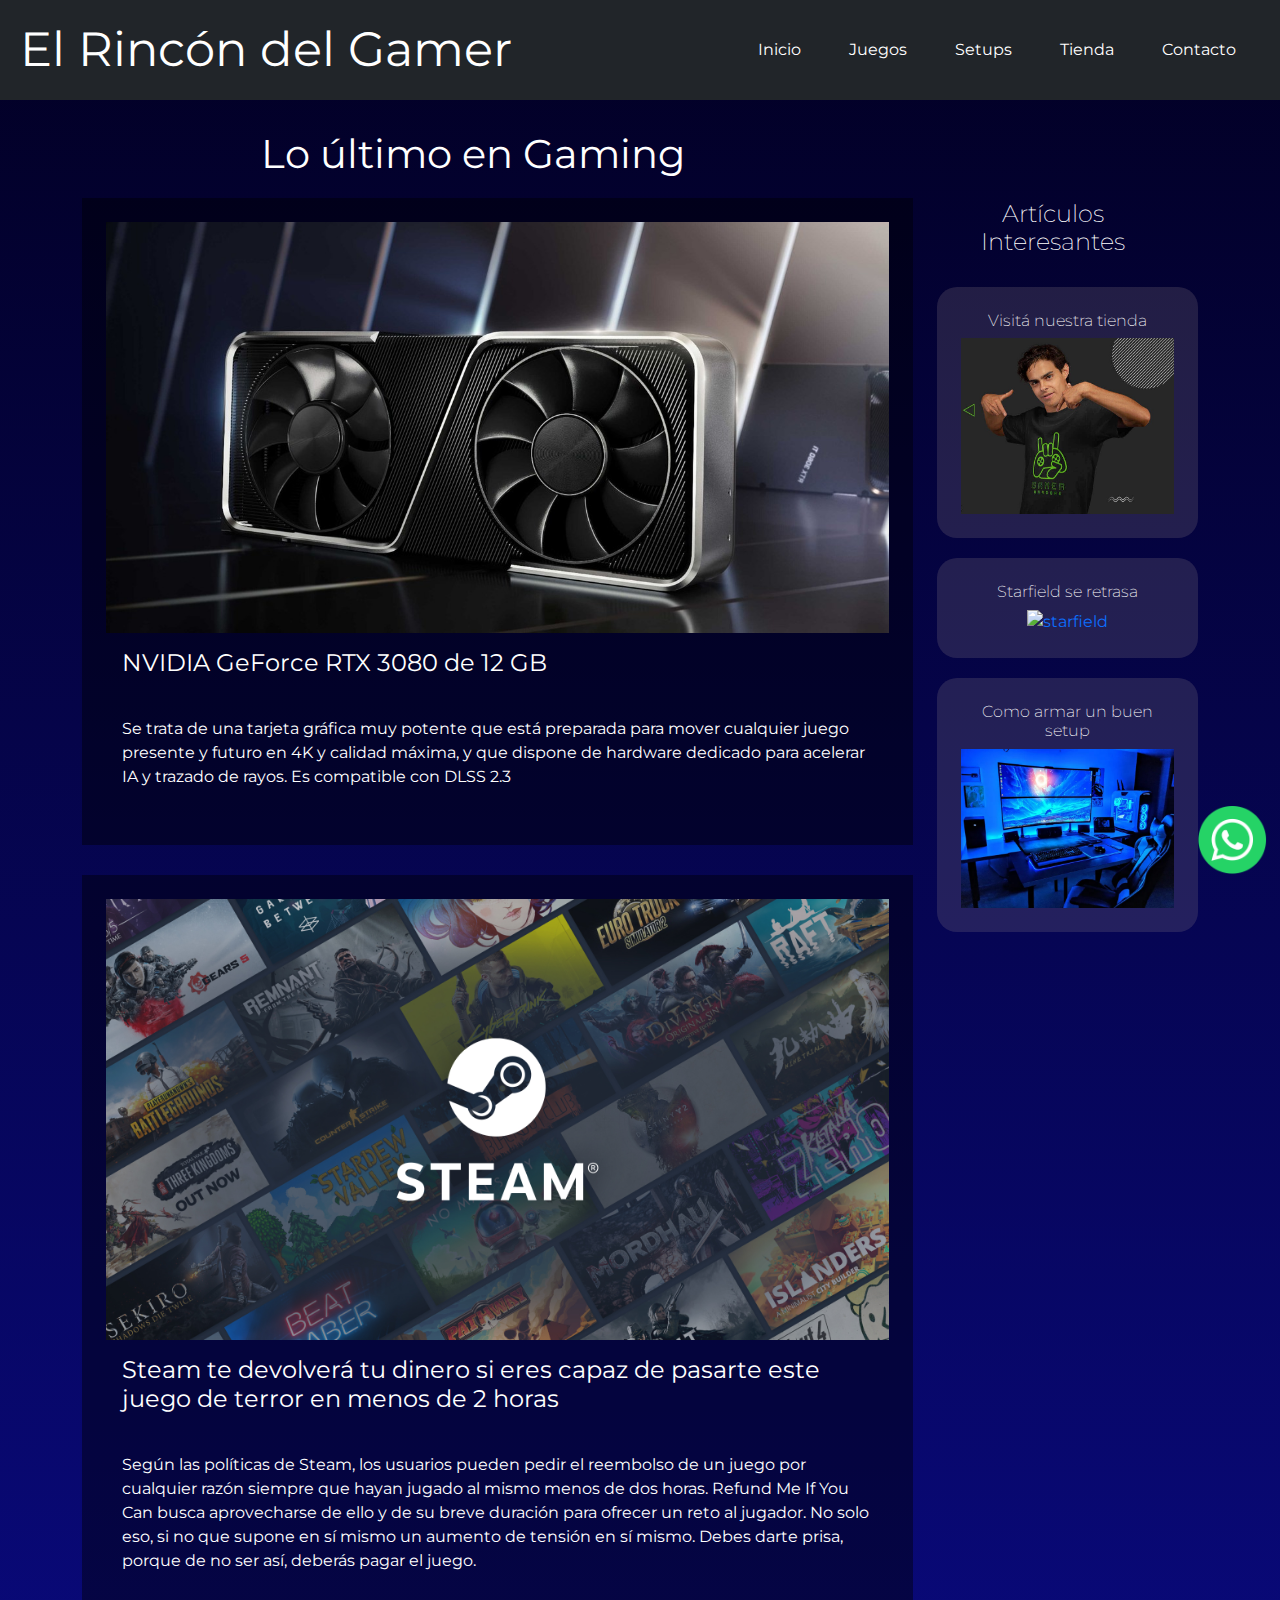
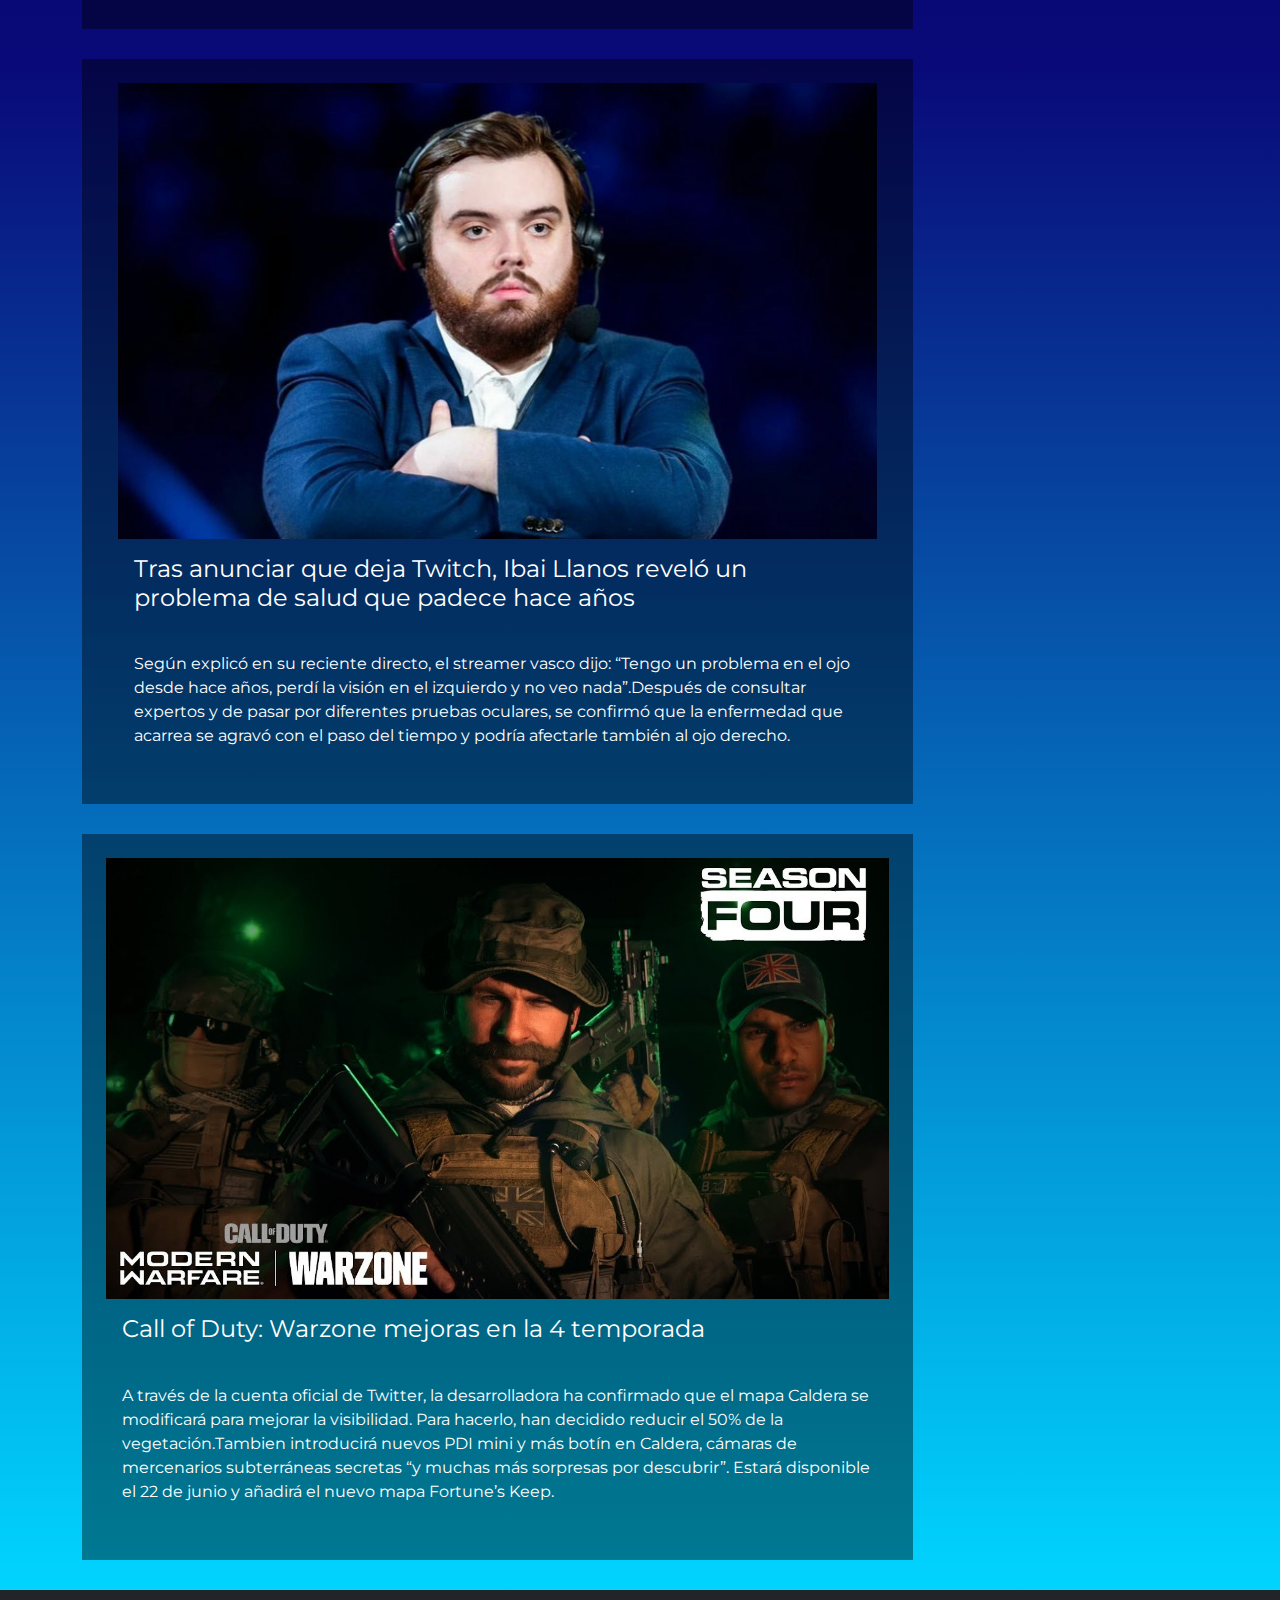
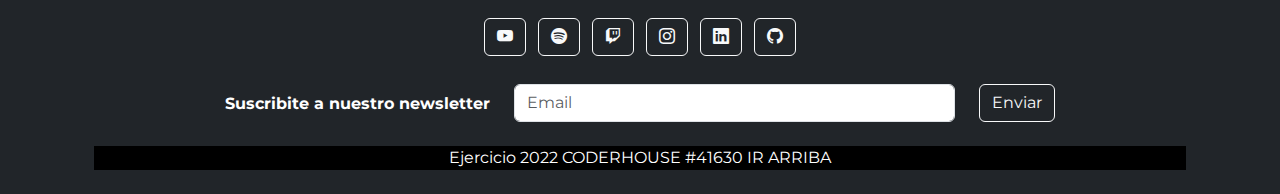
==== commit 791f5500: "prueba de mediaquery en index" ====
--- a/index.html
+++ b/index.html
@@ -25,9 +25,12 @@
     <meta name="msapplication-TileColor" content="#ffffff">
     <meta name="msapplication-TileImage" content="/ms-icon-144x144.png">
     <meta name="theme-color" content="#ffffff">
+    
     <link rel="stylesheet" href="https://cdn.jsdelivr.net/npm/bootstrap@5.2.0/dist/css/bootstrap.min.css">
     <link rel="stylesheet" href="https://cdn.jsdelivr.net/npm/bootstrap-icons@1.9.1/font/bootstrap-icons.css">
+    
     <link rel="stylesheet" href="css/style.css">
+    
     <link rel="preconnect" href="https://fonts.googleapis.com">
     <link rel="preconnect" href="https://fonts.gstatic.com" crossorigin>
     <link href="https://fonts.googleapis.com/css2?family=Montserrat:wght@200;400&display=swap" rel="stylesheet">
--- a/css/style.css
+++ b/css/style.css
@@ -87,6 +87,7 @@
 
 img {
   max-width: 100%;
+  height: auto;
 }
 
 /* carrusel */
@@ -98,52 +99,6 @@
   max-height: 460px;
 }
 
-/* INDEX.HTML */
-/* MAIN */
-.section__titulo {
-  margin: 30px 50px 20px 0px;
-  font-weight: 400;
-  text-align: center;
-}
-
-.noticia {
-  width: 100%;
-  margin: 0px 50px 30px 0px;
-  background-color: rgba(0, 0, 0, 0.418);
-}
-.noticia__titulo {
-  font-weight: 400;
-}
-.noticia__parrafo {
-  font-weight: 400;
-}
-.noticia__img {
-  max-width: 100%;
-}
-
-/* MAIN */
-/* ASIDE */
-aside {
-  text-align: center;
-}
-aside div h2 {
-  margin: 100px 30px 30px 0px;
-  font-weight: 200;
-}
-aside div h4 {
-  color: white;
-  font-weight: 200;
-  text-align: center;
-}
-
-.articulo-aside {
-  background-color: rgba(151, 135, 135, 0.212);
-  width: 100%;
-  border-radius: 20px;
-  margin: 20px 0px 20px 0px;
-}
-
-/* ASIDE */
 /* aside juegos */
 .juegos-aside__titulo {
   margin: 100px 30px 30px 0px;
@@ -205,8 +160,8 @@
   align-items: center;
 }
 .producto__imagen {
-  max-width: 200px;
-  max-height: 200px;
+  width: 200px;
+  height: 200px;
   /* animacion de tarjetas de tienda (imagenes con zoom) */
 }
 .producto__imagen:hover {
@@ -214,6 +169,60 @@
   transform: scale(1.5);
 }
 
+/* INDEX.HTML */
+/* MAIN */
+.section__titulo {
+  margin: 30px 50px 20px 0px;
+  font-weight: 400;
+  text-align: center;
+}
+
+.noticia {
+  width: 100%;
+  margin: 0px 50px 30px 0px;
+  background-color: rgba(0, 0, 0, 0.418);
+}
+.noticia__titulo {
+  font-weight: 400;
+}
+.noticia__parrafo {
+  font-weight: 400;
+}
+
+/* MAIN */
+/* ASIDE */
+aside {
+  text-align: center;
+}
+aside div h2 {
+  margin: 100px 30px 30px 0px;
+  font-weight: 200;
+}
+aside div h3 {
+  color: white;
+  font-weight: 200;
+  text-align: center;
+}
+
+.articulo-aside {
+  background-color: rgba(151, 135, 135, 0.212);
+  width: 100%;
+  border-radius: 20px;
+  margin: 20px 0px 20px 0px;
+}
+
+/* ASIDE */
+@media (max-width: 768px) {
+  .noticia {
+    background-color: red;
+  }
+  .noticia__parrafo {
+    font-size: 10rem;
+  }
+  .noticia__titulo {
+    font-size: 10rem;
+  }
+}
 .boton {
   text-decoration: none;
   background-color: rgba(14, 192, 216, 0.397);
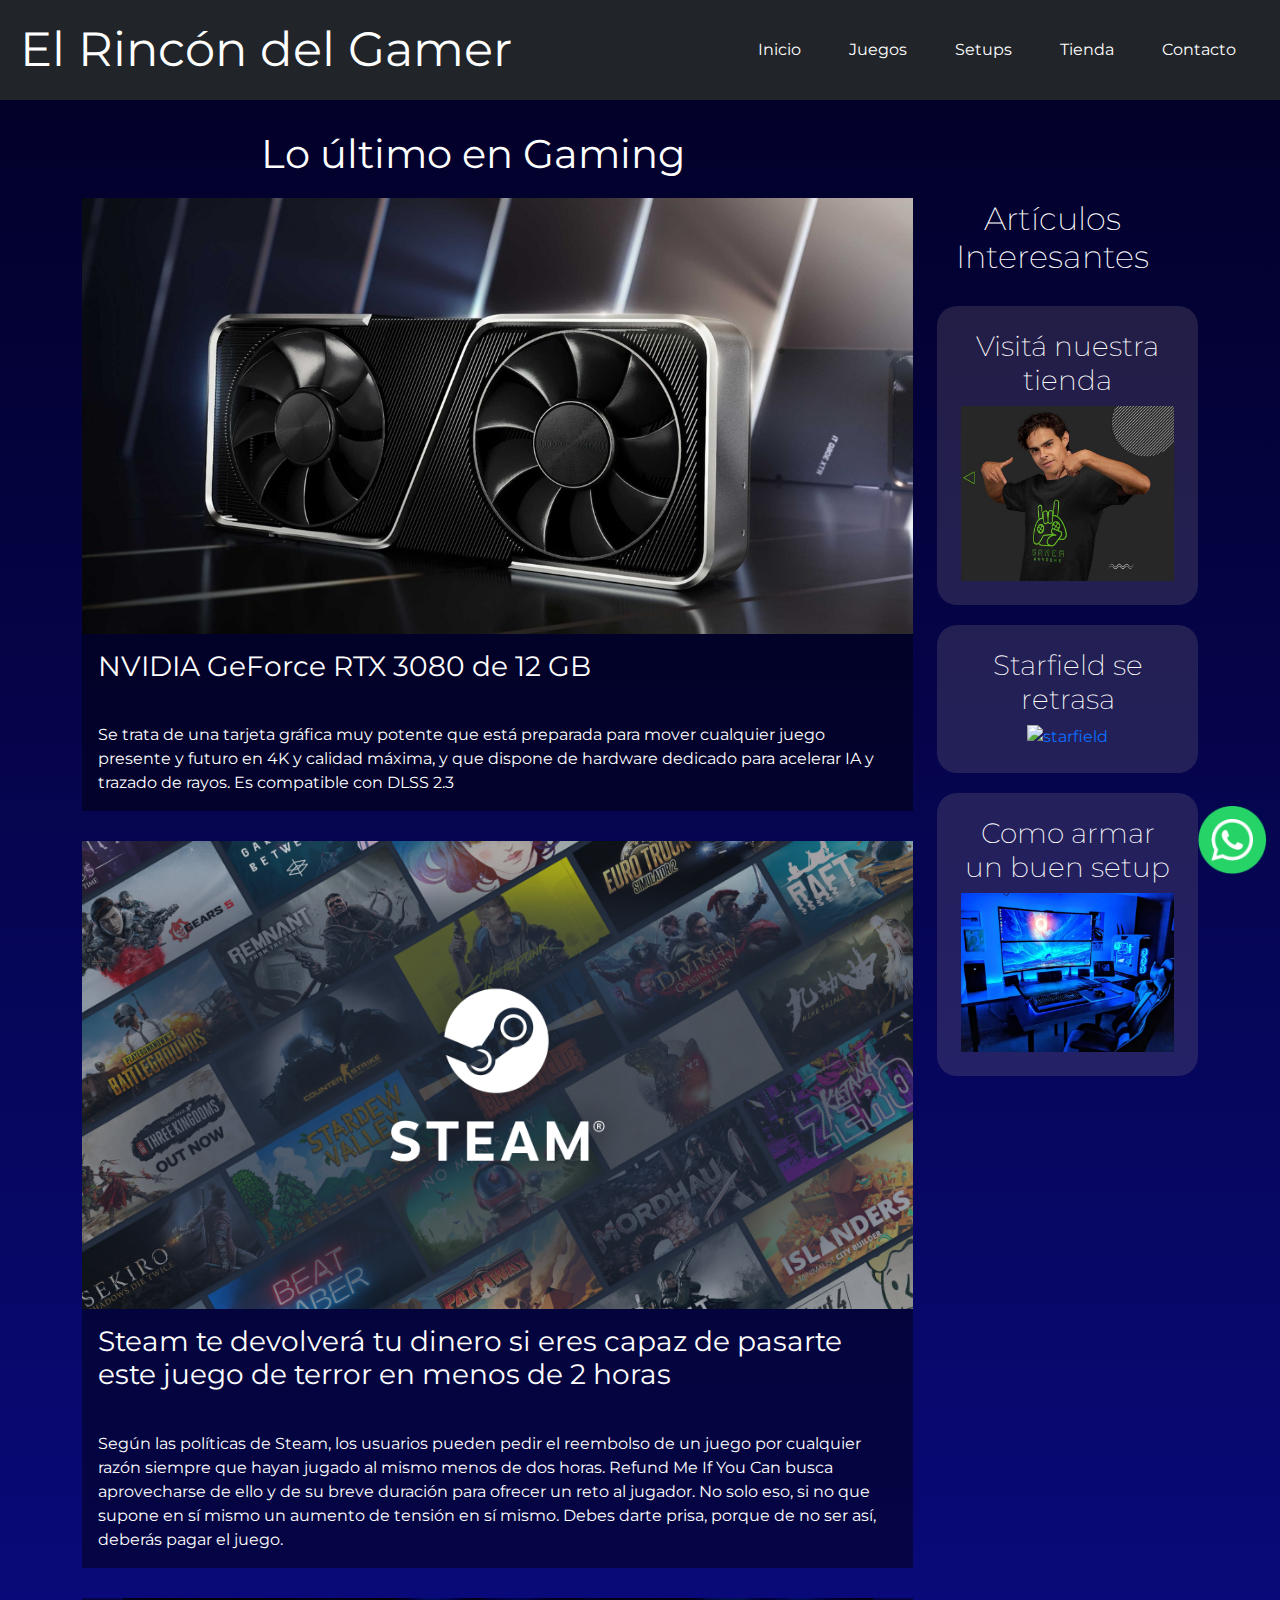
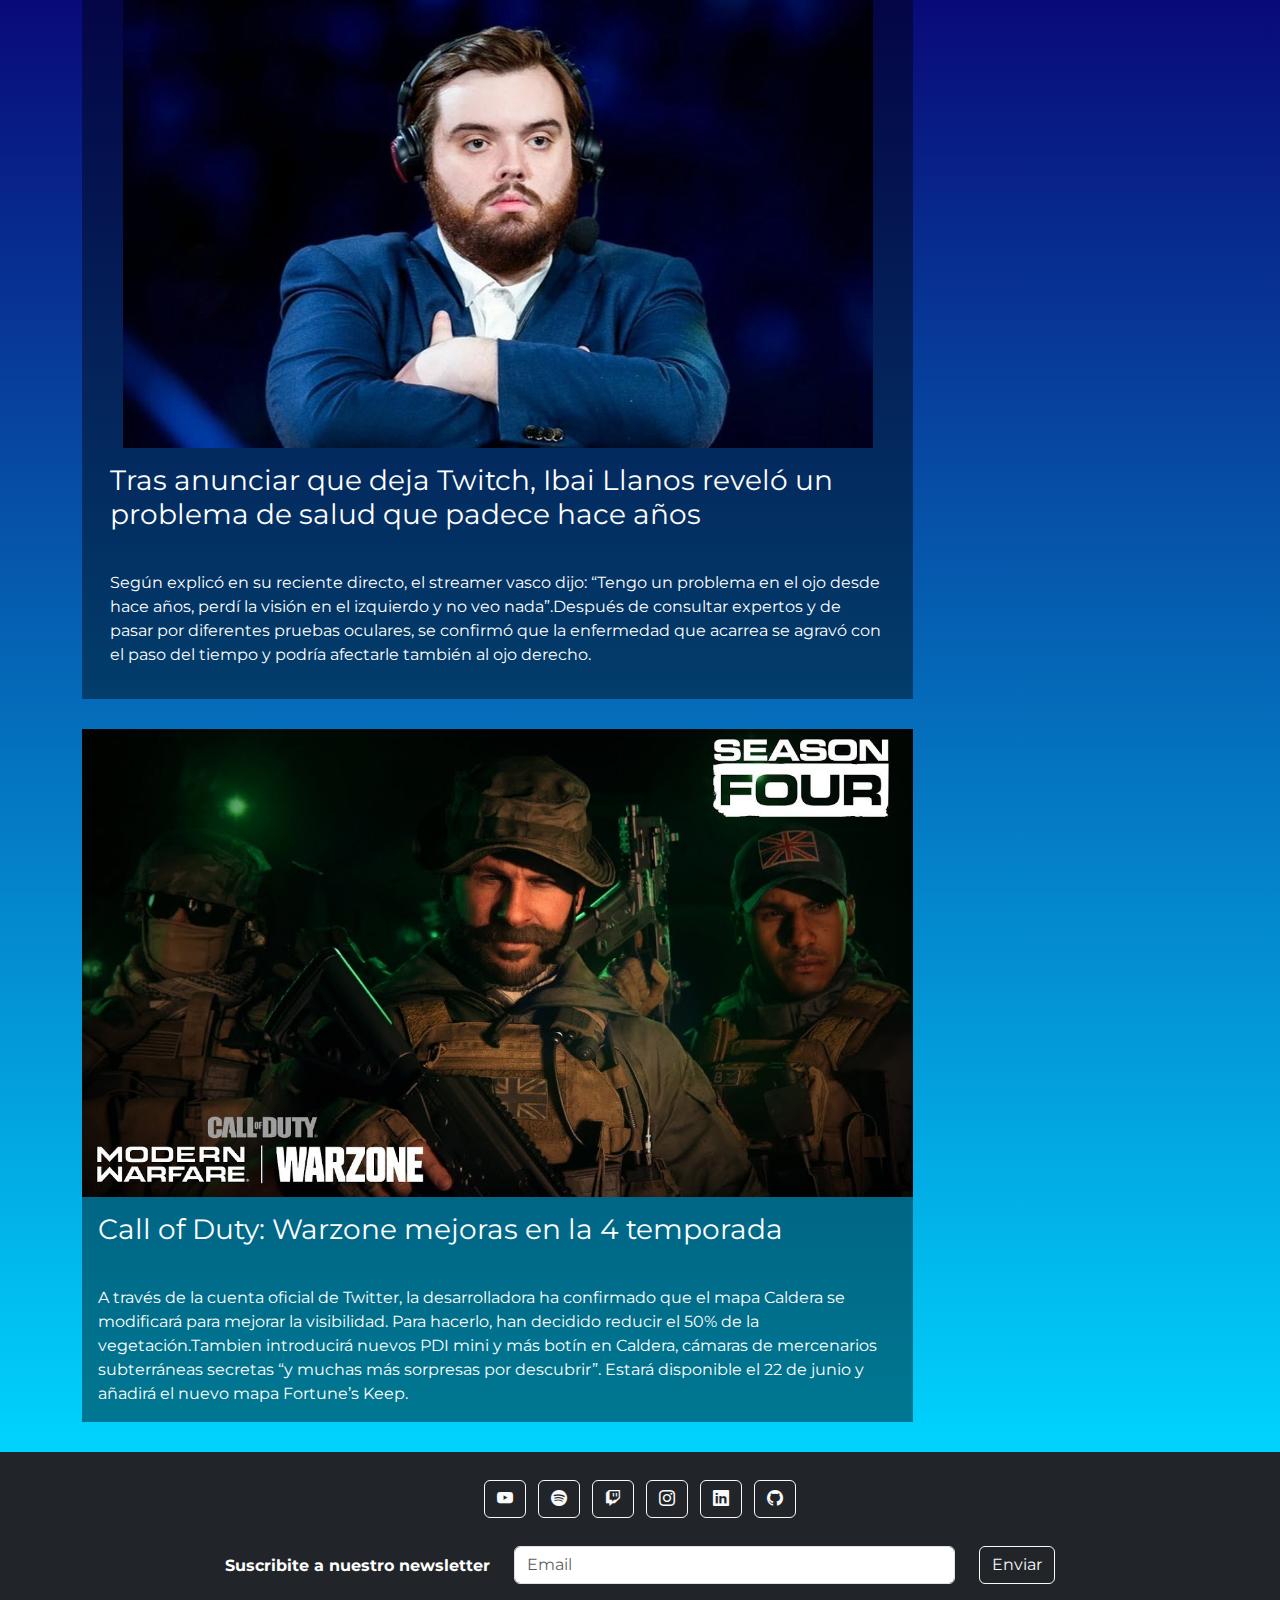
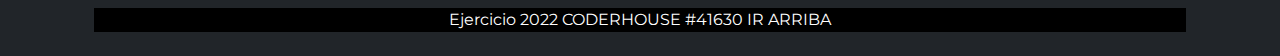
==== commit 127e8854: "agregue meta viewport" ====
--- a/index.html
+++ b/index.html
@@ -7,6 +7,8 @@
     <meta property="og:title" content="El Rincón del Gamer | Tienda y noticias del Mundo Gamer"/>
     <meta property="og:site_name" content="El Rincón del Gamer">
     <meta property="og:type" content="website">
+
+    <meta name="viewport" content="initial-scale=1">
 
     <link rel="apple-touch-icon" sizes="57x57" href="./imagenes/favicon/apple-icon-57x57.png">
     <link rel="apple-touch-icon" sizes="60x60" href="./imagenes/favicon/apple-icon-60x60.png">
@@ -73,46 +75,46 @@
                 <main class="col-lg-9">
                     <section>
                         <h2 class="fs-1 section__titulo">Lo último en Gaming</h2>
-                        <article class="p-4 noticia">
+                        <article class="noticia">
                             <img class="noticia__img" src="./imagenes/placa-de-video.jpg" alt="placa-de-video" title="GeForce RTX3080Ti">
                             <div>
-                                <h3 class="fs-4 p-3 noticia__titulo">NVIDIA GeForce RTX 3080 de 12 GB</h3>
-                                <p class="fs-6 p-3 noticia__parrafo">Se trata de una tarjeta gráfica muy potente que está preparada para mover cualquier juego presente y futuro en 4K y calidad máxima, y que dispone de hardware dedicado para acelerar IA y trazado de rayos. Es compatible con DLSS 2.3</p>
+                                <h3 class="p-3 noticia__titulo">NVIDIA GeForce RTX 3080 de 12 GB</h3>
+                                <p class="p-3 noticia__parrafo">Se trata de una tarjeta gráfica muy potente que está preparada para mover cualquier juego presente y futuro en 4K y calidad máxima, y que dispone de hardware dedicado para acelerar IA y trazado de rayos. Es compatible con DLSS 2.3</p>
                             </div>        
                         </article>
-                        <article class="p-4 noticia">
+                        <article class="noticia">
                             <img class="noticia__img" src="./imagenes/steam.jpg" alt="steam" title="Steam">
                             <div>
-                                <h3 class="fs-4 p-3 noticia__titulo">Steam te devolverá tu dinero si eres capaz de pasarte este juego de terror en menos de 2 horas</h3>
-                                <p class="fs-6 p-3 noticia__parrafo">Según las políticas de Steam, los usuarios pueden pedir el reembolso de un juego por cualquier razón siempre que hayan jugado al mismo menos de dos horas. Refund Me If You Can busca aprovecharse de ello y de su breve duración para ofrecer un reto al jugador. No solo eso, si no que supone en sí mismo un aumento de tensión en sí mismo. Debes darte prisa, porque de no ser así, deberás pagar el juego.</p>
+                                <h3 class="p-3 noticia__titulo">Steam te devolverá tu dinero si eres capaz de pasarte este juego de terror en menos de 2 horas</h3>
+                                <p class="p-3 noticia__parrafo">Según las políticas de Steam, los usuarios pueden pedir el reembolso de un juego por cualquier razón siempre que hayan jugado al mismo menos de dos horas. Refund Me If You Can busca aprovecharse de ello y de su breve duración para ofrecer un reto al jugador. No solo eso, si no que supone en sí mismo un aumento de tensión en sí mismo. Debes darte prisa, porque de no ser así, deberás pagar el juego.</p>
                             </div>
                         </article>
-                        <article class="p-4 row noticia">
+                        <article class="row noticia">
                             <div class="col"></div>
                             <img class="col noticia__img" src="./imagenes/ibai.jpg" alt="ibai" title="Ibai">
                             <div class="col"></div>
                             <div>
-                                <h3 class="fs-4 p-3 noticia__titulo">Tras anunciar que deja Twitch, Ibai Llanos reveló un problema de salud que padece hace años</h3>
-                                <p class="fs-6 p-3 noticia__parrafo">Según explicó en su reciente directo, el streamer vasco dijo: “Tengo un problema en el ojo desde hace años, perdí la visión en el izquierdo y no veo nada”.Después de consultar expertos y de pasar por diferentes pruebas oculares, se confirmó que la enfermedad que acarrea se agravó con el paso del tiempo y podría afectarle también al ojo derecho.</p>
+                                <h3 class="p-3 noticia__titulo">Tras anunciar que deja Twitch, Ibai Llanos reveló un problema de salud que padece hace años</h3>
+                                <p class="p-3 noticia__parrafo">Según explicó en su reciente directo, el streamer vasco dijo: “Tengo un problema en el ojo desde hace años, perdí la visión en el izquierdo y no veo nada”.Después de consultar expertos y de pasar por diferentes pruebas oculares, se confirmó que la enfermedad que acarrea se agravó con el paso del tiempo y podría afectarle también al ojo derecho.</p>
                             </div>    
                         </article>
-                        <article class="p-4 noticia">
+                        <article class="noticia">
                             <img class="noticia__img" src="./imagenes/call_of_duty.jpeg" alt="steam" title="Steam">
                             <div>
-                                <h3 class="fs-4 p-3 noticia__titulo">Call of Duty: Warzone mejoras en la 4 temporada</h3>
-                                <p class="fs-6 p-3 noticia__parrafo">A través de la cuenta oficial de Twitter, la desarrolladora ha confirmado que el mapa Caldera se modificará para mejorar la visibilidad. Para hacerlo, han decidido reducir el 50% de la vegetación.Tambien introducirá nuevos PDI mini y más botín en Caldera, cámaras de mercenarios subterráneas secretas “y muchas más sorpresas por descubrir”. Estará disponible el 22 de junio y añadirá el nuevo mapa Fortune’s Keep.</p>
+                                <h3 class="p-3 noticia__titulo">Call of Duty: Warzone mejoras en la 4 temporada</h3>
+                                <p class="p-3 noticia__parrafo">A través de la cuenta oficial de Twitter, la desarrolladora ha confirmado que el mapa Caldera se modificará para mejorar la visibilidad. Para hacerlo, han decidido reducir el 50% de la vegetación.Tambien introducirá nuevos PDI mini y más botín en Caldera, cámaras de mercenarios subterráneas secretas “y muchas más sorpresas por descubrir”. Estará disponible el 22 de junio y añadirá el nuevo mapa Fortune’s Keep.</p>
                             </div>
                         </article>
                     </section>
                 </main>
                 <aside class="col-lg-3">
                     <div >
-                        <h2 class="fs-4">Artículos Interesantes</h2>
+                        <h2>Artículos Interesantes</h2>
                     </div>
                     <div>
                         <article class="p-4 articulo-aside">
                             <a href="./pages/tienda.html">
-                                <h3 class="fs-6">Visitá nuestra tienda</h3>
+                                <h3>Visitá nuestra tienda</h3>
                             </a>
                             <a href="./pages/tienda.html">
                                 <img src="./imagenes/tienda.jpg" alt="Tienda" title="Tienda">
@@ -122,7 +124,7 @@
                     <div>
                         <article class="p-4 articulo-aside">
                             <a href="./pages/juegos.html">
-                                <h3 class="fs-6">Starfield se retrasa</h3>
+                                <h3>Starfield se retrasa</h3>
                             </a>
                             <a href="./pages/juegos.html">
                                 <img src="./imagenes/starfield-articulo.png" alt="starfield" title="Starfield">
@@ -132,7 +134,7 @@
                     <div>
                         <article class="p-4 articulo-aside">
                             <a href="./pages/setups.html">
-                                <h3 class="fs-6">Como armar un buen setup</h3>
+                                <h3>Como armar un buen setup</h3>
                             </a>
                             <a href="./pages/setups.html">
                                 <img src="./imagenes/setup1.png" alt="Setup" title="Setup">
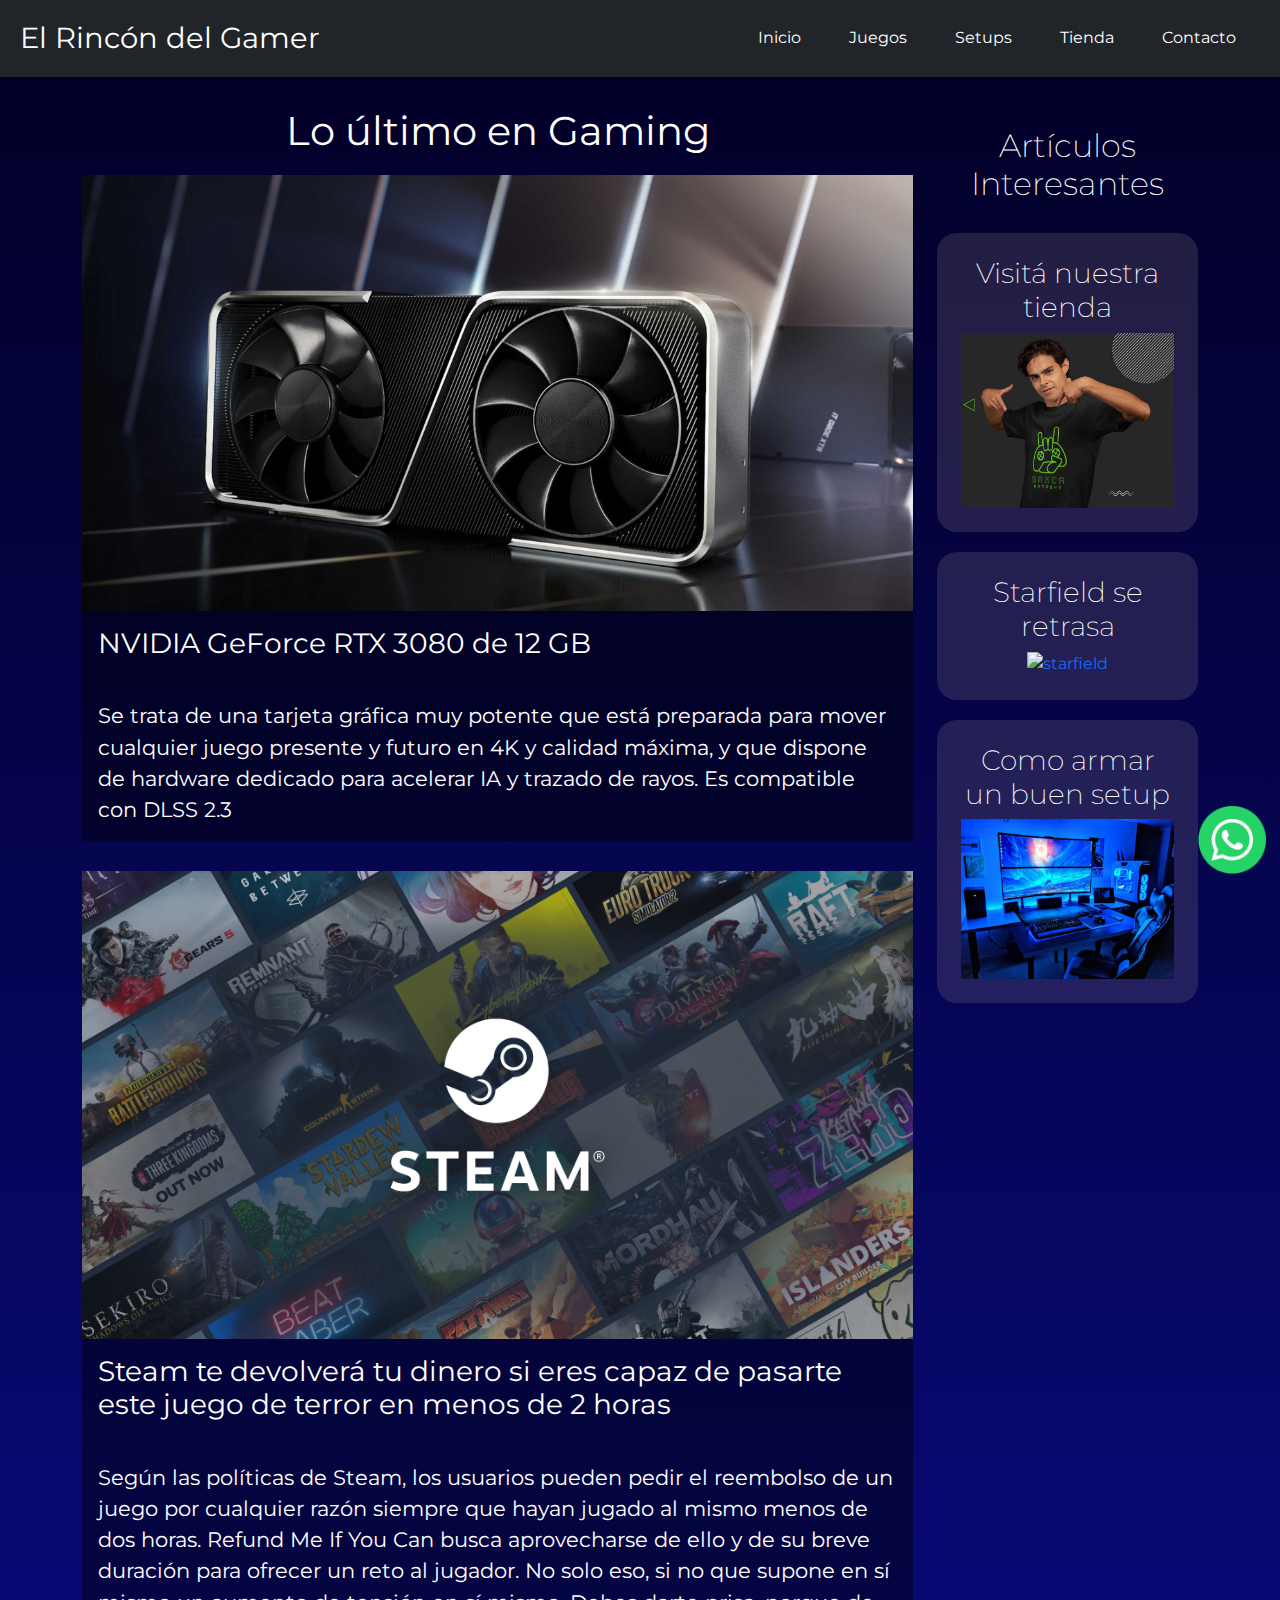
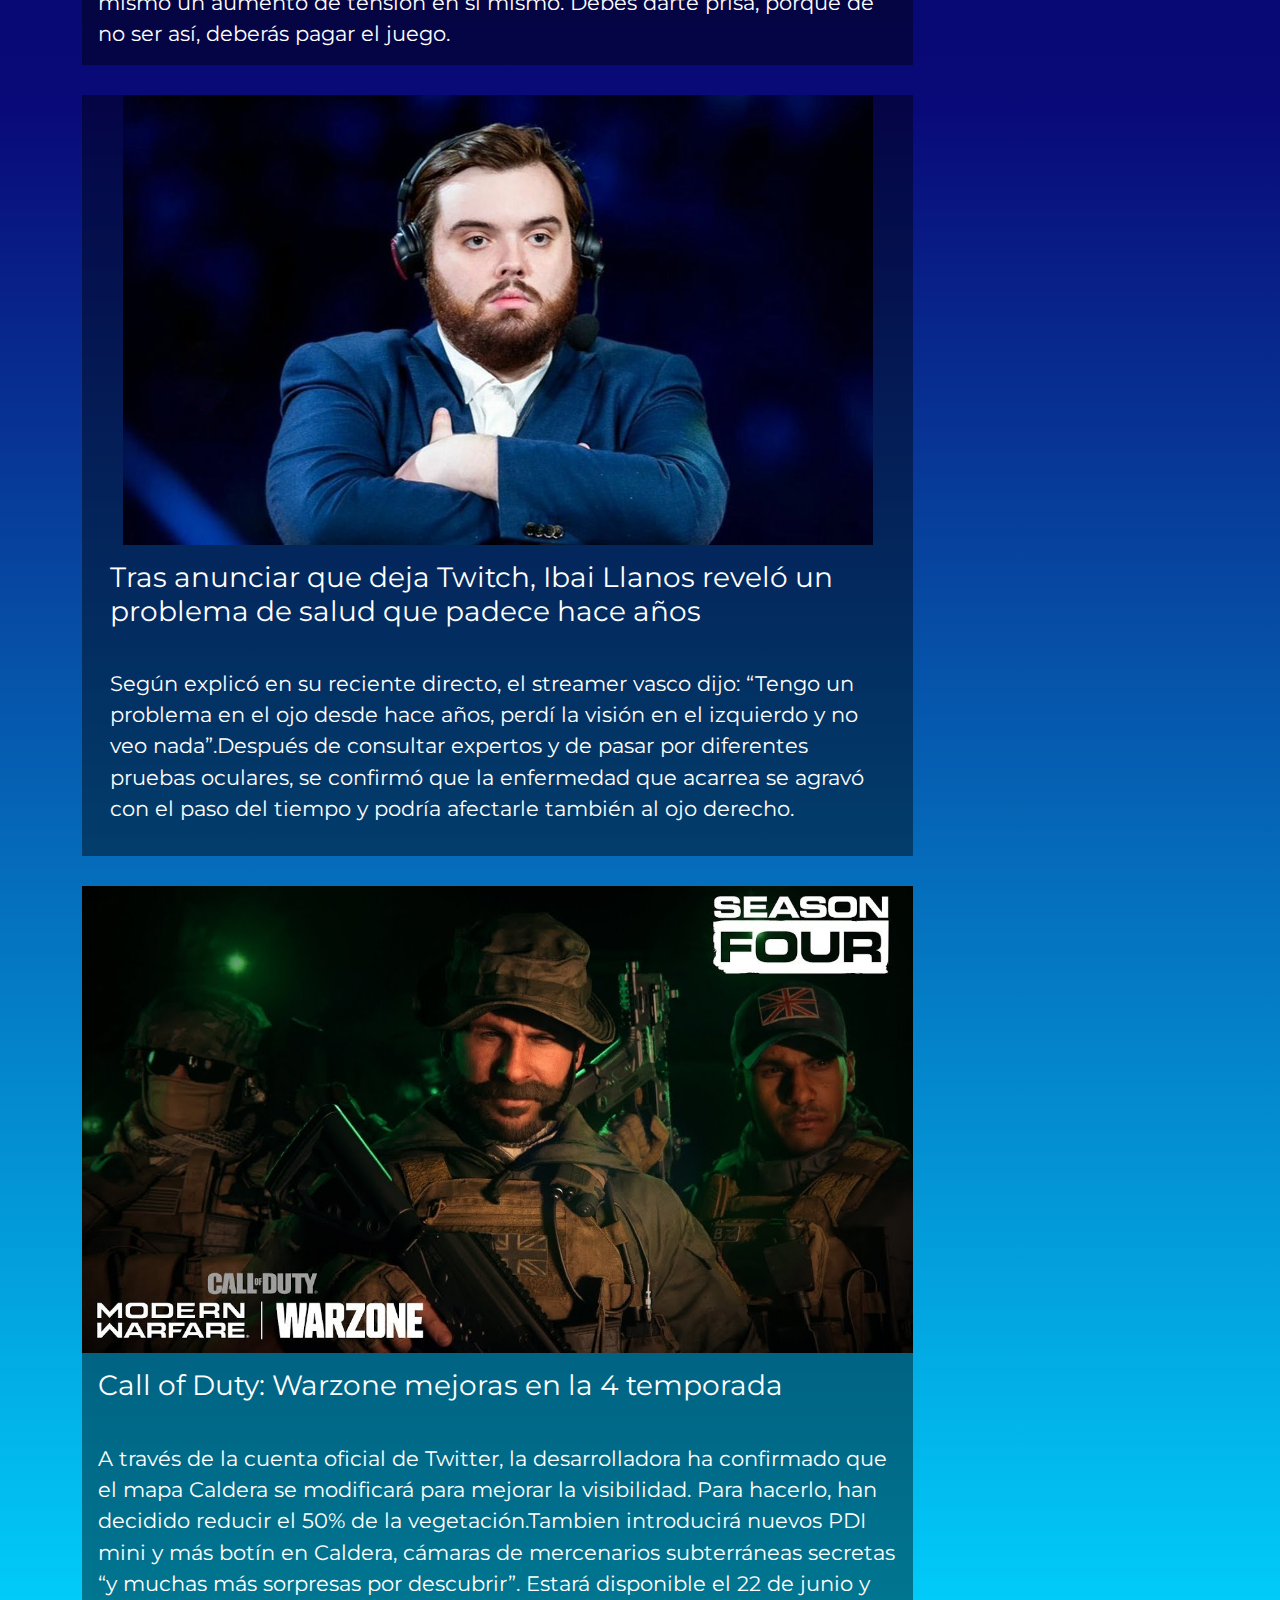
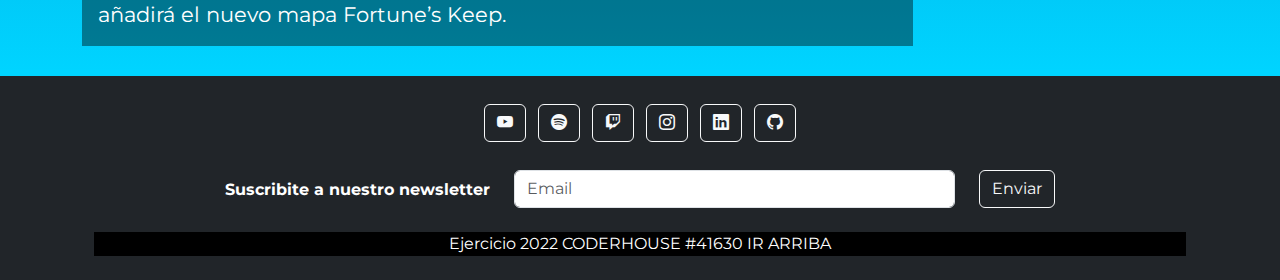
==== commit 723d335e: "agregue flecha de subida" ====
--- a/index.html
+++ b/index.html
@@ -76,7 +76,7 @@
                     <section>
                         <h2 class="fs-1 section__titulo">Lo último en Gaming</h2>
                         <article class="noticia">
-                            <img class="noticia__img" src="./imagenes/placa-de-video.jpg" alt="placa-de-video" title="GeForce RTX3080Ti">
+                            <img class="noticia__img" src="./imagenes/placa-de-video.jpg" alt="placa de video" title="GeForce RTX3080Ti">
                             <div>
                                 <h3 class="p-3 noticia__titulo">NVIDIA GeForce RTX 3080 de 12 GB</h3>
                                 <p class="p-3 noticia__parrafo">Se trata de una tarjeta gráfica muy potente que está preparada para mover cualquier juego presente y futuro en 4K y calidad máxima, y que dispone de hardware dedicado para acelerar IA y trazado de rayos. Es compatible con DLSS 2.3</p>
--- a/css/style.css
+++ b/css/style.css
@@ -1,6 +1,66 @@
+/* INDEX.HTML */
+/* MAIN */
+.section__titulo {
+  margin: 30px 50px 20px 50px;
+  font-weight: 400;
+  text-align: center;
+}
+
+.noticia {
+  width: 100%;
+  margin: 0px 50px 30px 0px;
+  background-color: rgba(0, 0, 0, 0.418);
+}
+.noticia__titulo {
+  font-weight: 400;
+}
+.noticia__parrafo {
+  font-weight: 400;
+  font-size: 1.3rem;
+}
+
+/* MAIN */
+/* ASIDE */
+aside {
+  text-align: center;
+}
+aside div h2 {
+  margin: 50px 30px 30px 30px;
+  font-weight: 200;
+}
+aside div h3 {
+  color: white;
+  font-weight: 200;
+  text-align: center;
+}
+
+.articulo-aside {
+  background-color: rgba(151, 135, 135, 0.212);
+  width: 100%;
+  border-radius: 20px;
+  margin: 20px 0px 20px 0px;
+}
+
+/* ASIDE */
+@media (max-width: 768px) {
+  .noticia__parrafo {
+    font-size: 1.3rem;
+  }
+  .noticia__titulo {
+    font-size: 2rem;
+    text-decoration: underline rgba(255, 255, 255, 0.562);
+  }
+  aside div h2 {
+    font-size: 2rem;
+  }
+  aside div h3 {
+    font-size: 1.5rem;
+    background-color: rgba(47, 77, 77, 0.363);
+  }
+}
 h1 {
   font-weight: 400;
-  font-size: 3rem;
+  font-size: 1.8rem;
   color: white;
 }
 
@@ -61,12 +121,38 @@
     animation-timing-function: ease-out;
   }
 }
+.flecha-subir {
+  width: 70px;
+  position: fixed;
+  bottom: 100px;
+  right: 1vw;
+  font-size: 2rem;
+  color: rgb(255, 255, 255);
+  border: 1px solid white;
+  border-radius: 10px;
+}
+
+.flecha-subir:hover {
+  background-color: white;
+  color: black;
+}
+
 .formulario {
-  width: 100%;
-  text-align: center;
-  padding: 30px 30px 0px 30px;
-  margin: 20px 20px 40vh 0px;
-  background-color: rgba(0, 0, 0, 0.418);
+  width: 350px;
+  text-align: center;
+  padding: 30px;
+  margin: 20px;
+  border: 2px solid white;
+  align-self: center;
+  background-color: black;
+}
+
+.titulo_formulario {
+  margin: 20px;
+  padding: 20px;
+  background-color: black;
+  text-align: center;
+  border-radius: 20px;
 }
 
 body {
@@ -104,47 +190,117 @@
   margin: 100px 30px 30px 0px;
   font-weight: 200;
 }
-.juegos-aside__iframe {
-  height: 100vh;
-  width: 100%;
-}
 
 /* card de juegos */
 .juegos {
   background-color: rgba(0, 0, 0, 0.418);
 }
-
-/* animacion del avion de formulario */
-.avion {
-  width: 200px;
-  animation-name: avion;
-  animation-duration: 15s;
-  animation-iteration-count: infinite;
-}
-
-@keyframes avion {
-  0% {
-    transform: translate(0px, 0px) rotateX(20deg);
-  }
-  25% {
-    transform: translate(180px, 90px) rotateX(45deg);
-  }
-  50% {
-    transform: translate(360px, 180px) scale(2);
-  }
-  75% {
-    transform: translate(550px) rotateX(225deg);
-  }
-  100% {
-    transform: translate(500px 300px);
-  }
-}
+.juegos__parrafo {
+  font-size: 1.2rem;
+}
+
+@media (max-width: 768px) {
+  .juegos__titulo {
+    font-size: 2rem;
+    text-decoration: underline rgba(255, 255, 255, 0.562);
+  }
+  .juegos__parrafo {
+    font-size: 1.3rem;
+  }
+  .juegos__subtitulo {
+    font-size: 1.8rem;
+    text-decoration: underline rgba(255, 255, 255, 0.322);
+  }
+}
+.name {
+  display: inline-block;
+  margin: 20px;
+}
+
+.email {
+  display: inline-block;
+  margin: 20px;
+}
+
+.fieldset {
+  border: 1px solid white;
+  margin: 10px;
+}
+
+.formulario-completo {
+  height: 100vh;
+  display: flex;
+  flex-direction: column;
+  justify-content: space-around;
+  background-image: url("../imagenes/carrusel4.jpg");
+  background-repeat: no-repeat;
+  background-size: cover;
+}
+
 .setup-card, .setup-card--borde {
   background-color: rgba(0, 0, 0, 0.418);
 }
 
 .setup-card--borde {
-  border: 10px solid white;
+  border: 15px solid white;
+}
+
+.setup-card, .setup-card--borde {
+  margin: 50px auto;
+  width: 550px;
+  height: 900px;
+  border-top: 20px solid #3ACFD5;
+  border-bottom: 20px solid #3a4ed5;
+  -webkit-box-sizing: border-box;
+  -moz-box-sizing: border-box;
+  box-sizing: border-box;
+  background-position: 0 0, 100% 0;
+  background-repeat: no-repeat;
+  -webkit-background-size: 20px 100%;
+  -moz-background-size: 20px 100%;
+  background-size: 20px 100%;
+  background-image: -webkit-linear-gradient(top, #3acfd5 0%, #3a4ed5 100%), -webkit-linear-gradient(top, #3acfd5 0%, #3a4ed5 100%);
+  background-image: -moz-linear-gradient(top, #3acfd5 0%, #3a4ed5 100%), -moz-linear-gradient(top, #3acfd5 0%, #3a4ed5 100%);
+  background-image: -o-linear-gradient(top, #3acfd5 0%, #3a4ed5 100%), -o-linear-gradient(top, #3acfd5 0%, #3a4ed5 100%);
+  background-image: linear-gradient(to bottom, #3acfd5 0%, #3a4ed5 100%), linear-gradient(to bottom, #3acfd5 0%, #3a4ed5 100%);
+}
+
+@media (max-width: 768px) {
+  .setup-card, .setup-card--borde {
+    height: fit-content;
+  }
+  .setup-card__parrafo {
+    font-size: 1.3rem;
+  }
+  .setup-card__titulo {
+    text-decoration: underline rgba(255, 255, 255, 0.562);
+  }
+}
+.setups-articulo-aside, .setups-articulo-aside-c, .setups-articulo-aside-b, .setups-articulo-aside-a {
+  min-width: 300px;
+  background-color: rgba(151, 135, 135, 0.212);
+  text-align: center;
+  margin: 10px;
+  border-radius: 5px;
+  padding: 20px;
+}
+
+.setups-articulo-aside-a {
+  background-image: url("../imagenes/tienda.jpg");
+  background-repeat: no-repeat;
+  background-size: cover;
+}
+
+.setups-articulo-aside-b {
+  background-image: url("../imagenes/quarry.png");
+  background-repeat: no-repeat;
+  background-size: cover;
+}
+
+.setups-articulo-aside-c {
+  background-image: url("../imagenes/howarts_legacy.jpg");
+  background-repeat: no-repeat;
+  background-size: cover;
 }
 
 /* card */
@@ -169,58 +325,9 @@
   transform: scale(1.5);
 }
 
-/* INDEX.HTML */
-/* MAIN */
-.section__titulo {
-  margin: 30px 50px 20px 0px;
-  font-weight: 400;
-  text-align: center;
-}
-
-.noticia {
-  width: 100%;
-  margin: 0px 50px 30px 0px;
-  background-color: rgba(0, 0, 0, 0.418);
-}
-.noticia__titulo {
-  font-weight: 400;
-}
-.noticia__parrafo {
-  font-weight: 400;
-}
-
-/* MAIN */
-/* ASIDE */
-aside {
-  text-align: center;
-}
-aside div h2 {
-  margin: 100px 30px 30px 0px;
-  font-weight: 200;
-}
-aside div h3 {
-  color: white;
-  font-weight: 200;
-  text-align: center;
-}
-
-.articulo-aside {
-  background-color: rgba(151, 135, 135, 0.212);
-  width: 100%;
-  border-radius: 20px;
-  margin: 20px 0px 20px 0px;
-}
-
-/* ASIDE */
 @media (max-width: 768px) {
-  .noticia {
-    background-color: red;
-  }
-  .noticia__parrafo {
-    font-size: 10rem;
-  }
-  .noticia__titulo {
-    font-size: 10rem;
+  .carrusel {
+    display: none;
   }
 }
 .boton {
@@ -235,4 +342,20 @@
   background-color: rgba(14, 192, 216, 0.801);
 }
 
+.formulario__boton {
+  text-decoration: none;
+  background-color: black;
+  color: white;
+  border: 1px solid white;
+  padding: 10px 15px;
+  border-radius: 10px;
+  margin: 15px;
+  /* animacion de boton agregar carrito */
+}
+.formulario__boton:hover {
+  transition-delay: 0.5ms;
+  background-color: white;
+  color: black;
+}
+
 /*# sourceMappingURL=style.css.map */
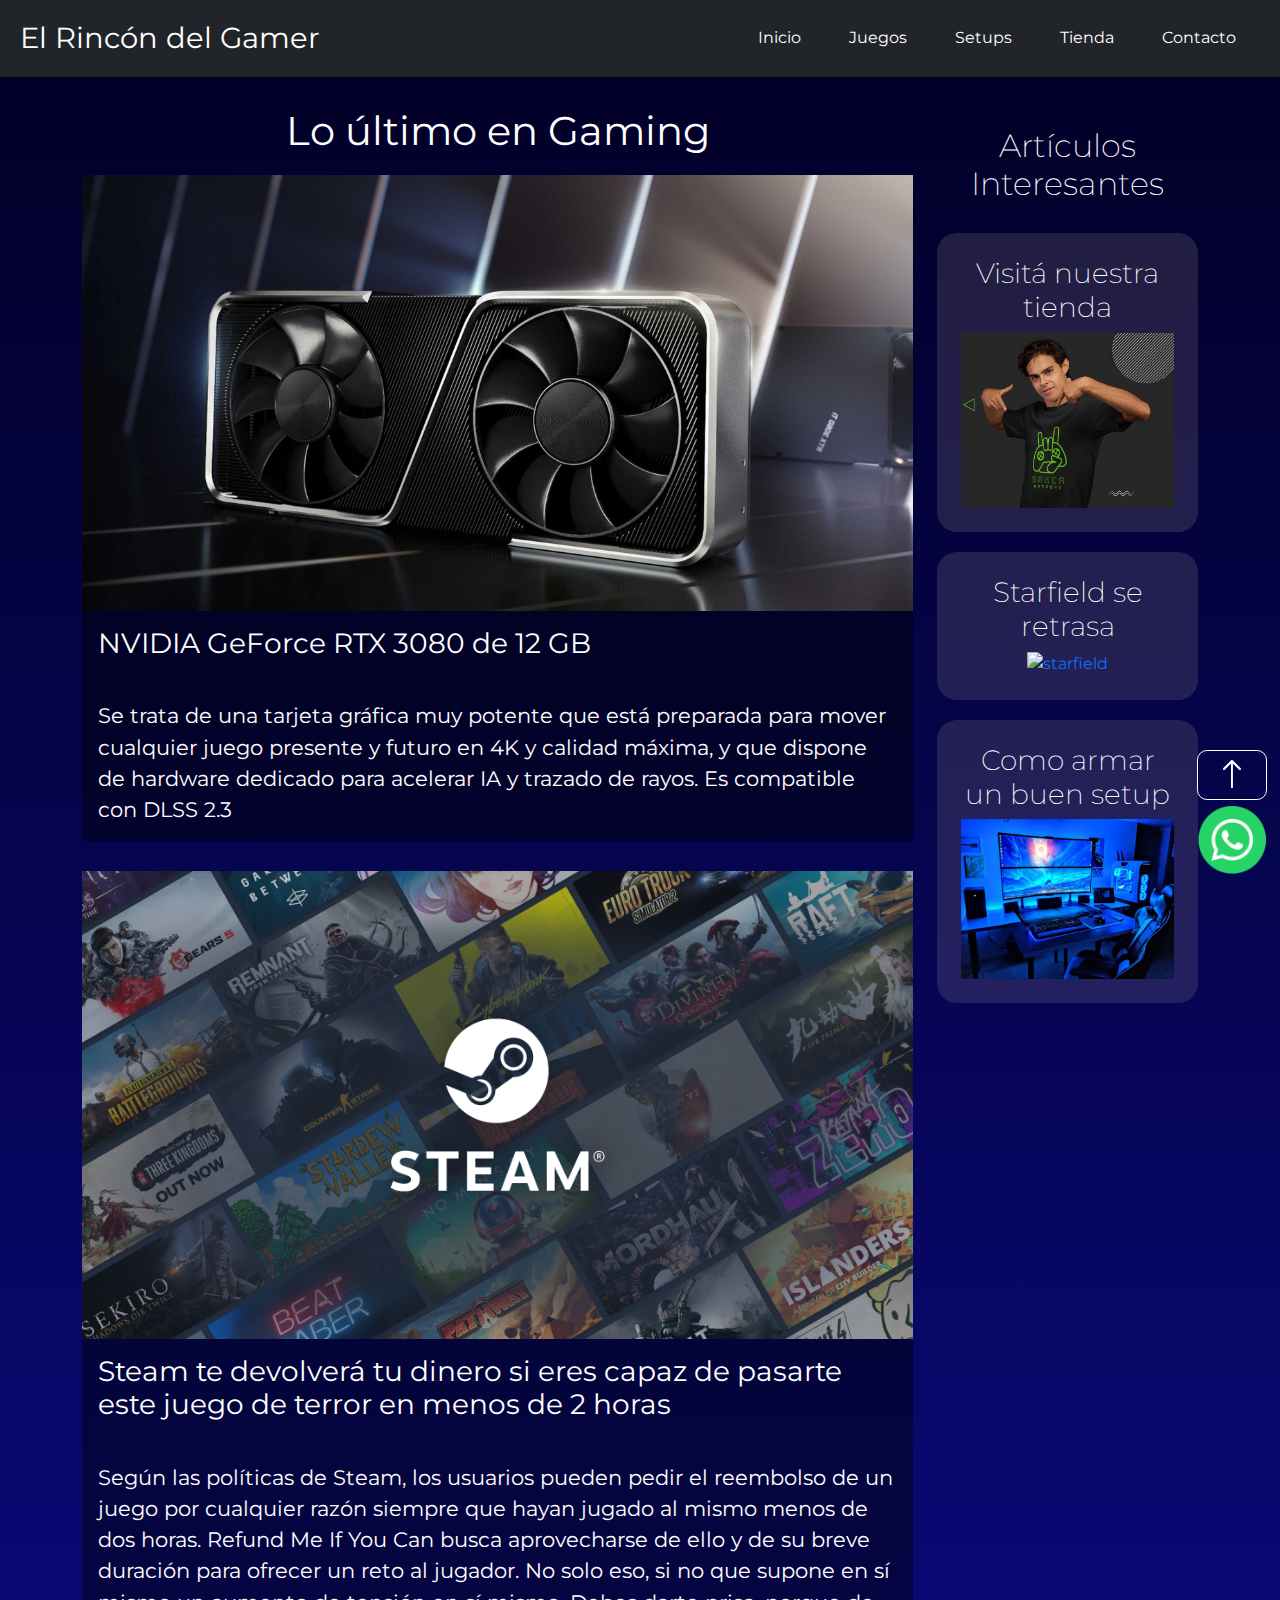
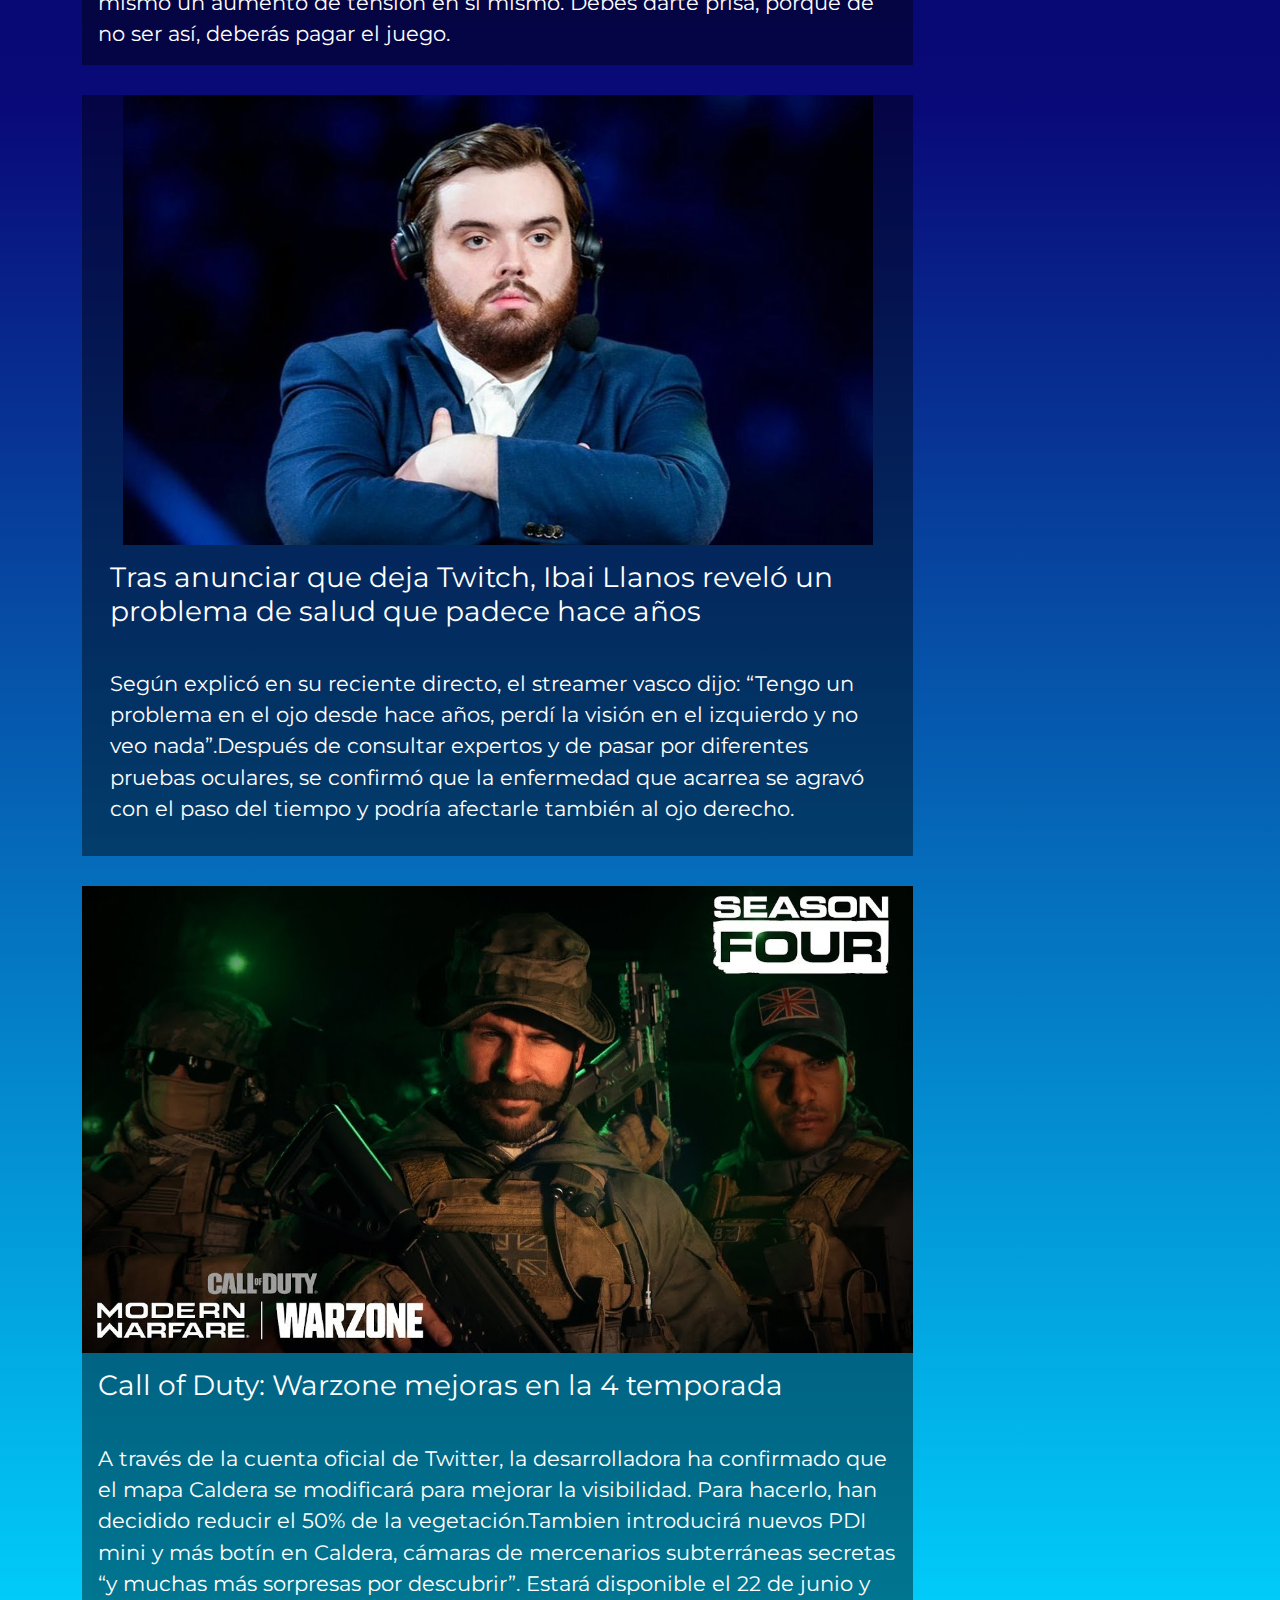
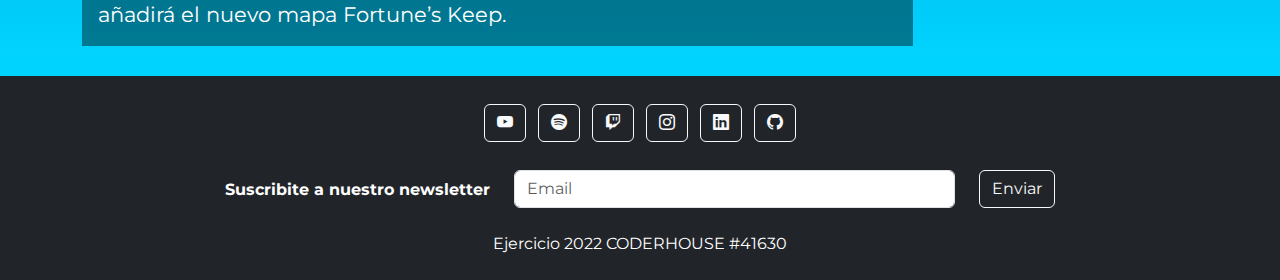
==== commit 43ae2f40: "arregle el header y el formulario" ====
--- a/index.html
+++ b/index.html
@@ -39,36 +39,34 @@
 </head>
 
 <body>
-    <header class="bg-dark">
-        <nav class="navbar navbar-expand-lg">
-            <div class="container-fluid">
-                <a class="navbar-brand" href="index.html">
-                    <h1 id="elrincongamer" class="pt-2 ps-2">El Rincón del Gamer</h1>
-                </a>
-                <button class="navbar-toggler hamburguesa" type="button" data-bs-toggle="collapse" data-bs-target="#navbarNav" aria-controls="navbarNav" aria-expanded="false" aria-label="Toggle navigation">
-                    <span class="navbar-toggler-icon"></span>
-                </button>
-                <div class="collapse navbar-collapse justify-content-end" id="navbarNav">
-                    <ul class="nav">
-                        <li class="me-3 nav-item">
-                            <a class="nav-link active fuente-nav" aria-current="page" href="index.html">Inicio</a>
-                        </li>
-                        <li class="me-3 nav-item">
-                            <a class="nav-link fuente-nav" href="./pages/juegos.html">Juegos</a>
-                        </li>
-                        <li class="me-3 nav-item">
-                            <a class="nav-link fuente-nav" href="./pages/setups.html">Setups</a>
-                        </li>
-                        <li class="me-3 nav-item">
-                            <a class="nav-link fuente-nav" href="./pages/tienda.html">Tienda</a>
-                        </li>
-                        <li class="me-3 nav-item">
-                            <a class="nav-link fuente-nav" href="./pages/contacto.html">Contacto</a>
-                        </li>
-                    </ul>
-                </div>
-            </div>
-        </nav>
+    <header class="bg-dark navbar navbar-expand-lg">
+        <div class="container-fluid">
+            <a class="navbar-brand" href="index.html">
+                <h1 id="elrincongamer" class="pt-2 ps-2">El Rincón del Gamer</h1>
+            </a>
+            <button class="navbar-toggler hamburguesa" type="button" data-bs-toggle="collapse" data-bs-target="#navbarNav" aria-controls="navbarNav" aria-expanded="false" aria-label="Toggle navigation">
+                <span class="navbar-toggler-icon"></span>
+            </button>
+            <nav class="collapse navbar-collapse justify-content-end" id="navbarNav">
+                <ul class="nav">
+                    <li class="me-3 nav-item">
+                        <a class="nav-link active fuente-nav" aria-current="page" href="index.html">Inicio</a>
+                    </li>
+                    <li class="me-3 nav-item">
+                        <a class="nav-link fuente-nav" href="./pages/juegos.html">Juegos</a>
+                    </li>
+                    <li class="me-3 nav-item">
+                        <a class="nav-link fuente-nav" href="./pages/setups.html">Setups</a>
+                    </li>
+                    <li class="me-3 nav-item">
+                        <a class="nav-link fuente-nav" href="./pages/tienda.html">Tienda</a>
+                    </li>
+                    <li class="me-3 nav-item">
+                        <a class="nav-link fuente-nav" href="./pages/contacto.html">Contacto</a>
+                    </li>
+                </ul>
+            </nav>
+        </div>
     </header>
         <div class="container">
             <div class="row contenido">  
@@ -123,11 +121,11 @@
                     </div>
                     <div>
                         <article class="p-4 articulo-aside">
-                            <a href="./pages/juegos.html">
+                            <a href="./pages/juegos.html#d">
                                 <h3>Starfield se retrasa</h3>
                             </a>
-                            <a href="./pages/juegos.html">
-                                <img src="./imagenes/starfield-articulo.png" alt="starfield" title="Starfield">
+                            <a href="./pages/juegos.html#d">
+                                <img src="./imagenes/starfield-articulo.webp" alt="starfield" title="Starfield">
                             </a>
                         </article>
                     </div>
@@ -144,58 +142,60 @@
                 </aside>
             </div>    
         </div>
-    <footer class="bg-dark text-center text-white">
-        <div class="container p-4">
-            <section class="mb-4">
-                <a class="btn btn-outline-light btn-floating m-1" href="https://www.youtube.com/" role="button" target="_blank">
-                    <i class="bi bi-youtube"></i>
+        <footer class="bg-dark text-center text-white">
+            <div class="container p-4">
+                <section class="mb-4">
+                    <a class="btn btn-outline-light btn-floating m-1" href="https://www.youtube.com/" role="button" target="_blank">
+                        <i class="bi bi-youtube"></i>
+                    </a>
+                    <a class="btn btn-outline-light btn-floating m-1" href="https://www.spotify.com/" role="button" target="_blank">
+                        <i class="bi bi-spotify"></i>
+                    </a>
+                    <a class="btn btn-outline-light btn-floating m-1" href="https://www.twitch.tv/" role="button" target="_blank">
+                        <i class="bi bi-twitch"></i>
+                    </a>
+                    <a class="btn btn-outline-light btn-floating m-1" href="https://www.instagram.com/alejandrobonfilio/" role="button" target="_blank">
+                        <i class="bi bi-instagram"></i>
+                    </a>
+                    <a class="btn btn-outline-light btn-floating m-1" href="https://www.linkedin.com/in/alejandro-ezequiel-bonfilio-391810122" role="button" target="_blank">
+                        <i class="bi bi-linkedin"></i>
+                    </a>
+                    <a class="btn btn-outline-light btn-floating m-1" href="https://github.com/AlejandroBonfilio/rincon_del_gamer_bootstrap.git" role="button" target="_blank">
+                        <i class="bi bi-github"></i>
+                    </a>
+                </section>
+                <section>
+                    <form>
+                        <div class="row d-flex justify-content-center">
+                            <div class="col-auto">
+                                <p class="pt-2">
+                                    <strong>Suscribite a nuestro newsletter</strong>
+                                </p>
+                            </div>
+                            <div class="col-md-5 col-12">
+                                <div class="form-outline form-white mb-4">
+                                    <input type="email" id="form5Example2" class="form-control" placeholder="Email">
+                                </div>
+                            </div>
+                            <div class="col-auto">
+                                <button type="submit" class="btn btn-outline-light mb-4">
+                                    Enviar
+                                </button>
+                            </div>
+                        </div>
+                    </form>
+                </section>
+                <a href="#elrincongamer">
+                    <i class="bi bi-arrow-up flecha-subir"></i>
                 </a>
-                <a class="btn btn-outline-light btn-floating m-1" href="https://www.spotify.com/" role="button" target="_blank">
-                    <i class="bi bi-spotify"></i>
+                <a href="https://wa.me" target="_blank">
+                    <img class="logo_wsp" src="./imagenes/logo-wasap.png" alt="wpp">
                 </a>
-                <a class="btn btn-outline-light btn-floating m-1" href="https://www.twitch.tv/" role="button" target="_blank">
-                    <i class="bi bi-twitch"></i>
-                </a>
-                <a class="btn btn-outline-light btn-floating m-1" href="https://www.instagram.com/alejandrobonfilio/" role="button" target="_blank">
-                    <i class="bi bi-instagram"></i>
-                </a>
-                <a class="btn btn-outline-light btn-floating m-1" href="https://www.linkedin.com/in/alejandro-ezequiel-bonfilio-391810122" role="button" target="_blank">
-                    <i class="bi bi-linkedin"></i>
-                </a>
-                <a class="btn btn-outline-light btn-floating m-1" href="https://github.com/AlejandroBonfilio/rincon_del_gamer_bootstrap.git" role="button" target="_blank">
-                    <i class="bi bi-github"></i>
-                </a>
-            </section>
-            <section>
-                <form>
-                    <div class="row d-flex justify-content-center">
-                        <div class="col-auto">
-                            <p class="pt-2">
-                                <strong>Suscribite a nuestro newsletter</strong>
-                            </p>
-                        </div>
-                        <div class="col-md-5 col-12">
-                            <div class="form-outline form-white mb-4">
-                                <input type="email" id="form5Example2" class="form-control" placeholder="Email">
-                            </div>
-                        </div>
-                        <div class="col-auto">
-                            <button type="submit" class="btn btn-outline-light mb-4">
-                                Enviar
-                            </button>
-                        </div>
-                    </div>
-                </form>
-            </section>
-            <a href="https://wa.me" target="_blank">
-                <img class="logo_wsp" src="imagenes/logo-wasap.png" alt="wpp">
-            </a>
-            <div class="text-center bg-black">
-                Ejercicio 2022 CODERHOUSE #41630
-                <a class="text-white" href="#elrincongamer">IR ARRIBA</a>
-            </div>
-        </div>    
-    </footer>
+                <div class="text-center">
+                    Ejercicio 2022 CODERHOUSE #41630
+                </div>
+            </div>    
+        </footer>
     <script src="https://cdn.jsdelivr.net/npm/bootstrap@5.2.0/dist/js/bootstrap.bundle.min.js"></script>
 </body>
 </html>
--- a/css/style.css
+++ b/css/style.css
@@ -1,63 +1,3 @@
-/* INDEX.HTML */
-/* MAIN */
-.section__titulo {
-  margin: 30px 50px 20px 50px;
-  font-weight: 400;
-  text-align: center;
-}
-
-.noticia {
-  width: 100%;
-  margin: 0px 50px 30px 0px;
-  background-color: rgba(0, 0, 0, 0.418);
-}
-.noticia__titulo {
-  font-weight: 400;
-}
-.noticia__parrafo {
-  font-weight: 400;
-  font-size: 1.3rem;
-}
-
-/* MAIN */
-/* ASIDE */
-aside {
-  text-align: center;
-}
-aside div h2 {
-  margin: 50px 30px 30px 30px;
-  font-weight: 200;
-}
-aside div h3 {
-  color: white;
-  font-weight: 200;
-  text-align: center;
-}
-
-.articulo-aside {
-  background-color: rgba(151, 135, 135, 0.212);
-  width: 100%;
-  border-radius: 20px;
-  margin: 20px 0px 20px 0px;
-}
-
-/* ASIDE */
-@media (max-width: 768px) {
-  .noticia__parrafo {
-    font-size: 1.3rem;
-  }
-  .noticia__titulo {
-    font-size: 2rem;
-    text-decoration: underline rgba(255, 255, 255, 0.562);
-  }
-  aside div h2 {
-    font-size: 2rem;
-  }
-  aside div h3 {
-    font-size: 1.5rem;
-    background-color: rgba(47, 77, 77, 0.363);
-  }
-}
 h1 {
   font-weight: 400;
   font-size: 1.8rem;
@@ -131,7 +71,6 @@
   border: 1px solid white;
   border-radius: 10px;
 }
-
 .flecha-subir:hover {
   background-color: white;
   color: black;
@@ -176,7 +115,7 @@
   height: auto;
 }
 
-/* carrusel */
+/* carrusel tienda*/
 .carousel-inner {
   height: 450px;
 }
@@ -185,6 +124,94 @@
   max-height: 460px;
 }
 
+.boton {
+  text-decoration: none;
+  background-color: rgba(14, 192, 216, 0.397);
+  padding: 10px 15px;
+  border-radius: 20px;
+  /* animacion de boton agregar carrito */
+}
+.boton:hover {
+  transition-delay: 0.5ms;
+  background-color: rgba(14, 192, 216, 0.801);
+}
+
+.formulario__boton {
+  text-decoration: none;
+  background-color: black;
+  color: white;
+  border: 1px solid white;
+  padding: 10px 15px;
+  border-radius: 10px;
+  margin: 15px;
+  /* animacion de boton agregar carrito */
+}
+.formulario__boton:hover {
+  transition-delay: 0.5ms;
+  background-color: white;
+  color: black;
+}
+
+/* INDEX.HTML */
+/* MAIN */
+.section__titulo {
+  margin: 30px 50px 20px 50px;
+  font-weight: 400;
+  text-align: center;
+}
+
+.noticia {
+  width: 100%;
+  margin: 0px 50px 30px 0px;
+  background-color: rgba(0, 0, 0, 0.418);
+}
+.noticia__titulo {
+  font-weight: 400;
+}
+.noticia__parrafo {
+  font-weight: 400;
+  font-size: 1.3rem;
+}
+
+/* MAIN */
+/* ASIDE */
+aside {
+  text-align: center;
+}
+aside div h2 {
+  margin: 50px 30px 30px 30px;
+  font-weight: 200;
+}
+aside div h3 {
+  color: white;
+  font-weight: 200;
+  text-align: center;
+}
+
+.articulo-aside {
+  background-color: rgba(151, 135, 135, 0.212);
+  width: 100%;
+  border-radius: 20px;
+  margin: 20px 0px 20px 0px;
+}
+
+/* ASIDE */
+@media (max-width: 768px) {
+  .noticia__parrafo {
+    font-size: 1.3rem;
+  }
+  .noticia__titulo {
+    font-size: 2rem;
+    text-decoration: underline rgba(255, 255, 255, 0.562);
+  }
+  aside div h2 {
+    font-size: 2rem;
+  }
+  aside div h3 {
+    font-size: 1.5rem;
+    background-color: rgba(47, 77, 77, 0.363);
+  }
+}
 /* aside juegos */
 .juegos-aside__titulo {
   margin: 100px 30px 30px 0px;
@@ -212,19 +239,9 @@
     text-decoration: underline rgba(255, 255, 255, 0.322);
   }
 }
-.name {
-  display: inline-block;
-  margin: 20px;
-}
-
-.email {
-  display: inline-block;
-  margin: 20px;
-}
-
 .fieldset {
   border: 1px solid white;
-  margin: 10px;
+  margin: 0px 10px 10px 10px;
 }
 
 .formulario-completo {
@@ -235,6 +252,16 @@
   background-image: url("../imagenes/carrusel4.jpg");
   background-repeat: no-repeat;
   background-size: cover;
+}
+
+.nombre {
+  width: 50px;
+  margin: 0px 10px 10px 10px;
+}
+
+.email {
+  width: 50px;
+  margin: 10px 10px 0px 10px;
 }
 
 .setup-card, .setup-card--borde {
@@ -284,19 +311,16 @@
   border-radius: 5px;
   padding: 20px;
 }
-
 .setups-articulo-aside-a {
   background-image: url("../imagenes/tienda.jpg");
   background-repeat: no-repeat;
   background-size: cover;
 }
-
 .setups-articulo-aside-b {
   background-image: url("../imagenes/quarry.png");
   background-repeat: no-repeat;
   background-size: cover;
 }
-
 .setups-articulo-aside-c {
   background-image: url("../imagenes/howarts_legacy.jpg");
   background-repeat: no-repeat;
@@ -315,6 +339,9 @@
   justify-content: space-around;
   align-items: center;
 }
+.producto:hover {
+  box-shadow: 0px 0px 10px 5px rgb(36, 167, 95);
+}
 .producto__imagen {
   width: 200px;
   height: 200px;
@@ -323,6 +350,7 @@
 .producto__imagen:hover {
   cursor: zoom-in;
   transform: scale(1.5);
+  transition: 2s;
 }
 
 @media (max-width: 768px) {
@@ -330,32 +358,5 @@
     display: none;
   }
 }
-.boton {
-  text-decoration: none;
-  background-color: rgba(14, 192, 216, 0.397);
-  padding: 10px 15px;
-  border-radius: 20px;
-  /* animacion de boton agregar carrito */
-}
-.boton:hover {
-  transition-delay: 0.5ms;
-  background-color: rgba(14, 192, 216, 0.801);
-}
-
-.formulario__boton {
-  text-decoration: none;
-  background-color: black;
-  color: white;
-  border: 1px solid white;
-  padding: 10px 15px;
-  border-radius: 10px;
-  margin: 15px;
-  /* animacion de boton agregar carrito */
-}
-.formulario__boton:hover {
-  transition-delay: 0.5ms;
-  background-color: white;
-  color: black;
-}
 
 /*# sourceMappingURL=style.css.map */
